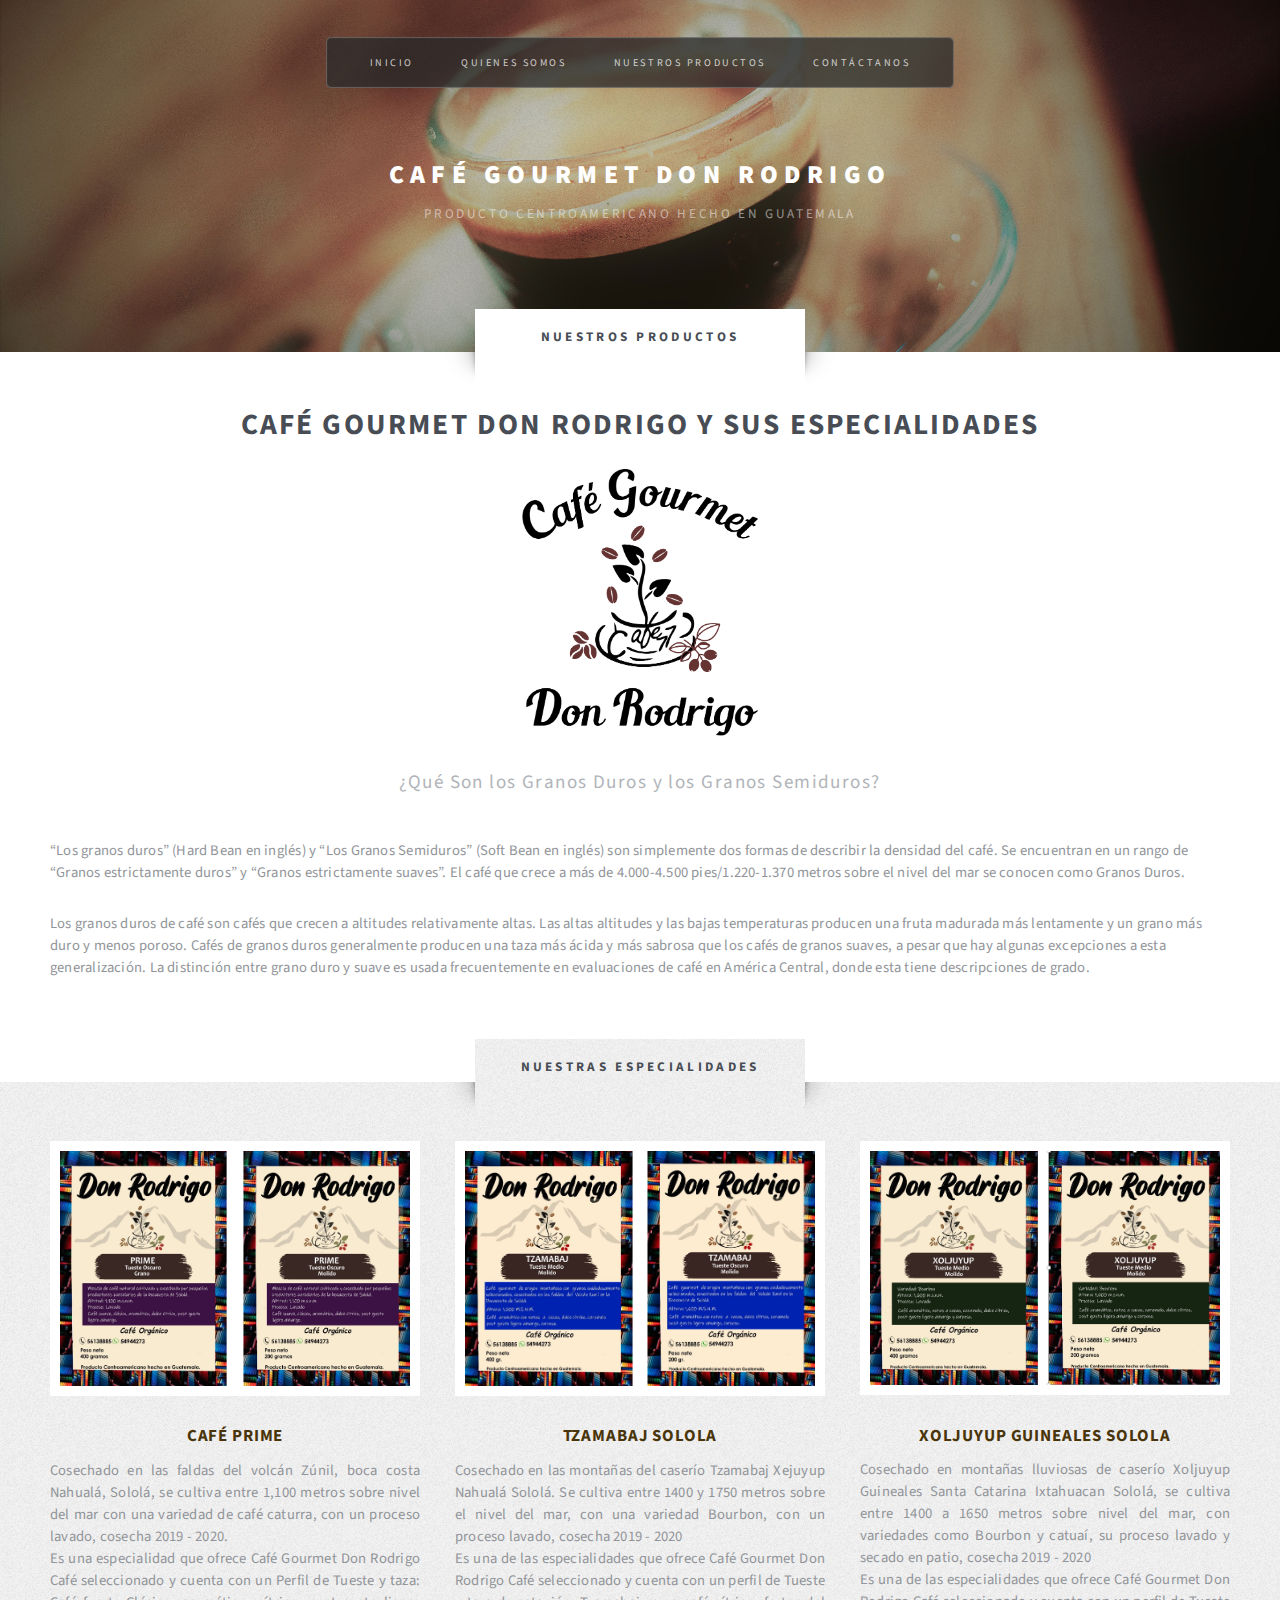
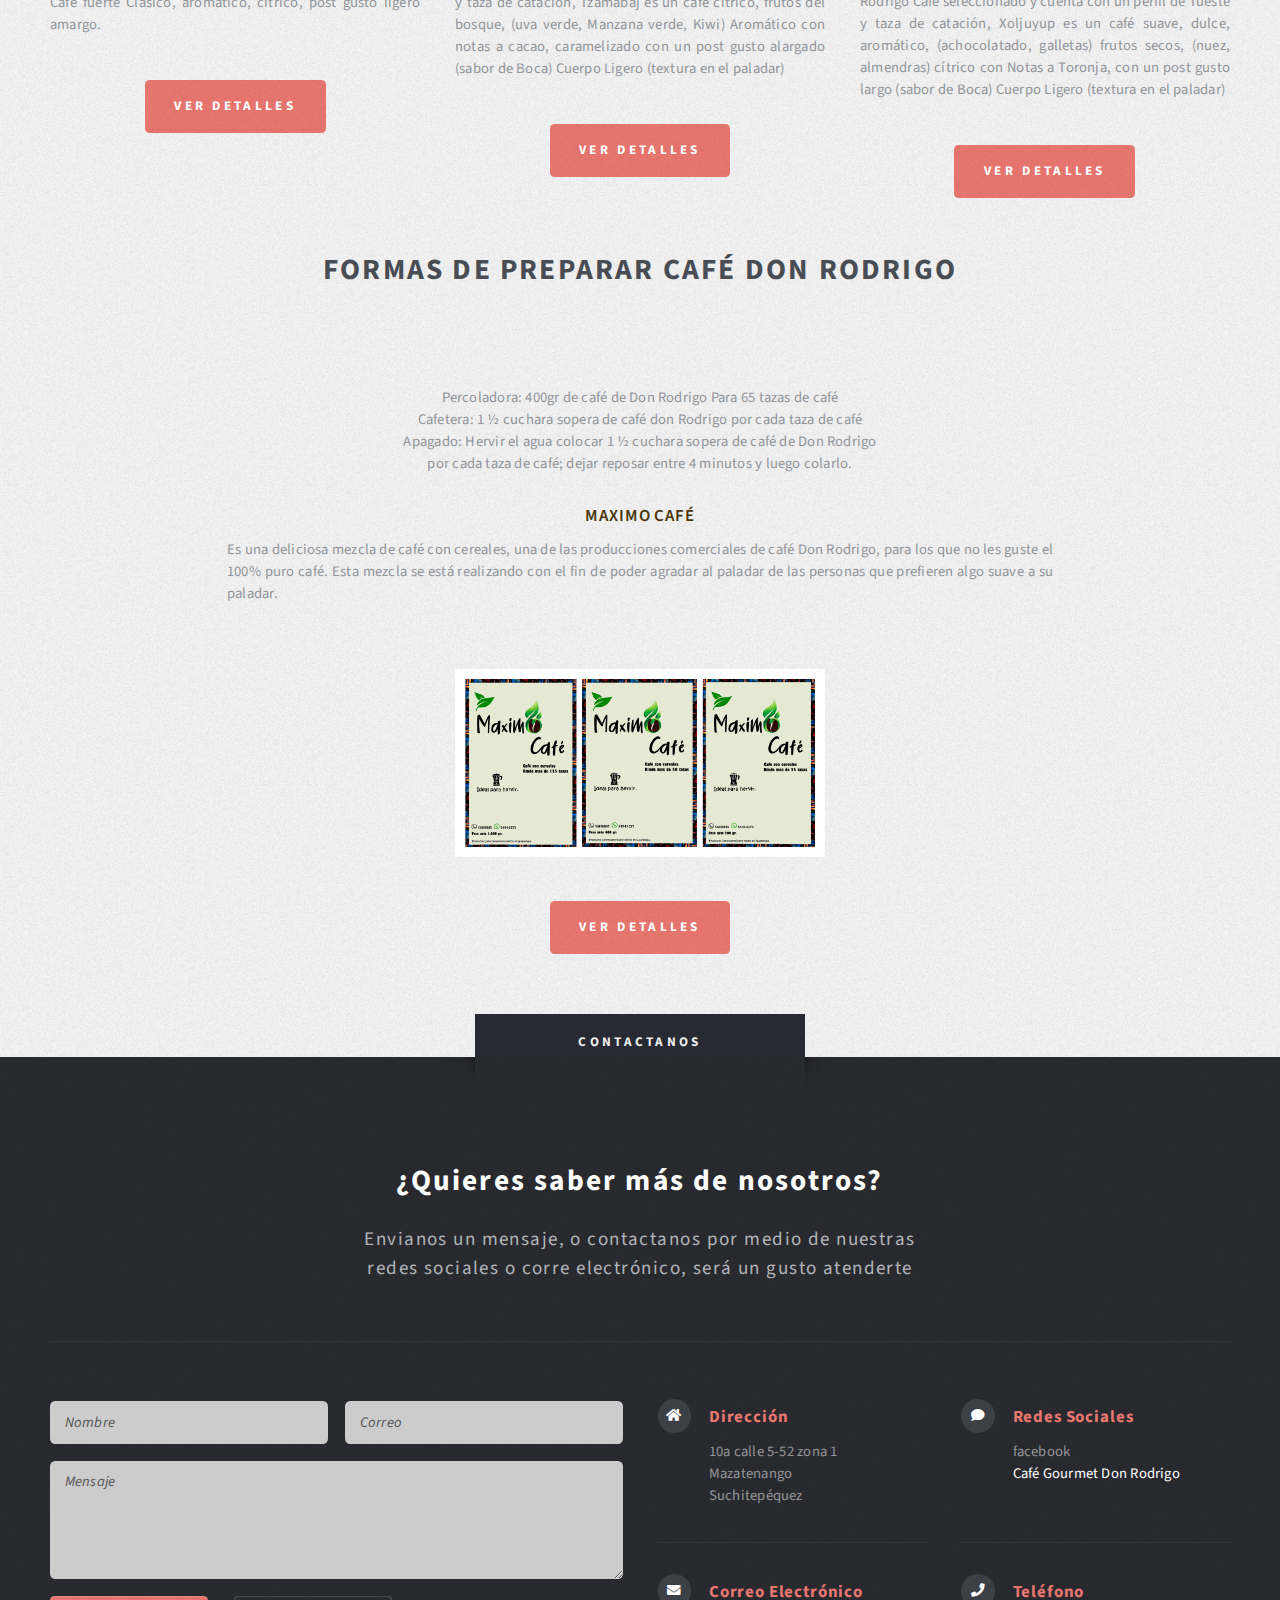
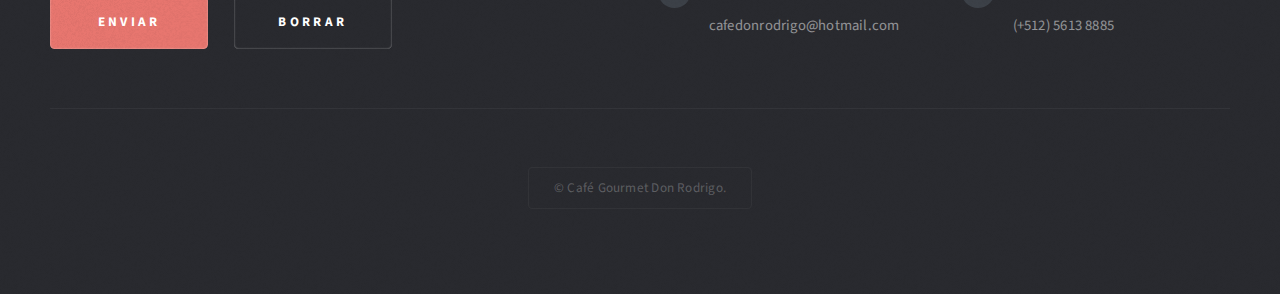
==== productos.html @ 6aa04de5 "v1.0" ====
<!DOCTYPE HTML>
<!--
	Escape Velocity by HTML5 UP
	html5up.net | @ajlkn
	Free for personal and commercial use under the CCA 3.0 license (html5up.net/license)
-->
<html>
	<head>
		<title>No Sidebar - Escape Velocity by HTML5 UP</title>
		<meta charset="utf-8" />
		<meta name="viewport" content="width=device-width, initial-scale=1, user-scalable=no" />
		<link rel="stylesheet" href="assets/css/main.css" />
	</head>
	<body class="no-sidebar is-preload">
		<div id="page-wrapper">

			<!-- Header -->
				<section id="header" class="wrapper">

					<!-- Logo -->
						<div id="logo">
							<h1><a href="index.html">Café Gourmet Don Rodrigo</a></h1>
							<p>Producto Centroamericano hecho en Guatemala</p>
						</div>

					<!-- Nav -->
					<nav id="nav">
						<ul>
							<li class="current"><a href="index.html">Inicio</a></li>
							<!-- <li>
								<a href="#">Quienes Somos</a>
								<ul>
									<li><a href="#">Nuestros Productos</a></li>
									<li><a href="#">Contactanos</a></li>
									<li><a href="#">Etiam nisl</a></li>
									<li>
										<a href="#">Sed consequat</a>
										<ul>
											<li><a href="#">Lorem dolor</a></li>
											<li><a href="#">Amet consequat</a></li>
											<li><a href="#">Magna phasellus</a></li>
											<li><a href="#">Etiam nisl</a></li>
											<li><a href="#">Sed feugiat</a></li>
										</ul>
									</li>
									<li><a href="#">Nisl tempus</a></li>
								</ul>
							</li> -->
<!-- 								<li><a href="left-sidebar.html">Quienes Somos</a></li> -->
							<li><a href="index.html#intro">Quienes Somos</a></li>
							<li><a href="productos.html">Nuestros Productos</a></li>
							<!-- <li><a href="no-sidebar.html">Contactanos</a></li> -->
							<li><a href="index.html#footer">Contáctanos</a></li>
						</ul>
					</nav>

				</section>

			<!-- Main -->
				<div id="main" class="wrapper style2">
					<div class="title">Nuestros Productos</div>
					<div class="container">

						<!-- Content -->
							<div id="content">
								<article class="box post">
									<header class="style1">
										<h2>CAFÉ GOURMET DON RODRIGO Y SUS ESPECIALIDADES </h2>
										<center><a href="#" class="image featured icono">
											<img src="images/logo2.png" alt="" />
										</a></center>
										<p>¿Qué Son los Granos Duros y los Granos Semiduros?</p>
									</header>
									
									<p>
										“Los granos duros” (Hard Bean en inglés) y “Los Granos Semiduros” (Soft Bean en inglés) 
										son simplemente dos formas de describir la densidad del café. Se encuentran en un rango 
										de “Granos estrictamente duros” y “Granos estrictamente suaves”. 
										El café que crece a más de 4.000-4.500 pies/1.220-1.370 metros sobre el nivel del 
										mar se conocen como Granos Duros.
									</p>
									<p>
										Los granos duros de café son cafés que crecen a altitudes relativamente altas. 
										Las altas altitudes y las bajas temperaturas producen una fruta madurada más 
										lentamente y un grano más duro y menos poroso. Cafés de granos duros generalmente 
										producen una taza más ácida y más sabrosa que los cafés de granos suaves, a pesar 
										que hay algunas excepciones a esta generalización. La distinción entre grano duro y 
										suave es usada frecuentemente en evaluaciones de café en América Central, donde esta 
										tiene descripciones de grado.
									</p>
								</article>
							</div>

					</div>
				</div>

			<!-- Highlights -->
				<section id="highlights" class="wrapper style3">
					<div class="title">Nuestras Especialidades</div>
					<div class="container">
						<div class="row aln-center">
							<div class="col-4 col-12-medium">
								<section class="highlight">
									<a target="_blank" href="images/espe/prime.PNG" class="image featured"><img src="images/espe/prime.PNG" alt="" /></a>
									<h3><a target="_blank" href="images/espe/prime.PNG">CAFÉ PRIME</a></h3>
									<p style="text-align: justify;">
										Cosechado en las faldas del volcán Zúnil, boca costa Nahualá, Sololá, se cultiva 
										entre 1,100 metros sobre nivel del mar con una variedad de café caturra, con un proceso lavado, 
										cosecha 2019 - 2020. <br>
										Es una especialidad que ofrece Café Gourmet Don Rodrigo Café seleccionado y cuenta con 
										un Perfil de Tueste y taza: Café fuerte Clásico, aromático, cítrico, post gusto ligero amargo.
									</p>
									<ul class="actions">
										<li><a target="_blank" href="images/espe/prime.PNG" class="button style1">Ver Detalles</a></li>
									</ul>
								</section>
							</div>
							<div class="col-4 col-12-medium">
								<section class="highlight">
									<a target="_blank" href="images/espe/tzamabajsolola.PNG" class="image featured"><img src="images/espe/tzamabajsolola.PNG" alt="" /></a>
									<h3><a target="_blank" href="images/espe/tzamabajsolola.PNG">TZAMABAJ SOLOLA</a></h3>
									<p style="text-align: justify;">
										Cosechado en las montañas del caserío Tzamabaj Xejuyup Nahualá Sololá. Se cultiva 
										entre 1400 y 1750 metros sobre el nivel del mar, con una variedad Bourbon, con un 
										proceso lavado, cosecha 2019 - 2020 <br>
										Es una de las especialidades que ofrece Café Gourmet Don Rodrigo Café seleccionado y 
										cuenta con un perfil de Tueste y taza de catación, Tzamabaj es un café cítrico, frutos 
										del bosque, (uva verde, Manzana verde, Kiwi) Aromático con notas a cacao, caramelizado 
										con un post gusto alargado (sabor de Boca) Cuerpo Ligero (textura en el paladar)
									</p>
									<ul class="actions">
										<li><a target="_blank" href="images/espe/tzamabajsolola.PNG" class="button style1">Ver Detalles</a></li>
									</ul>
								</section>
							</div>
							<div class="col-4 col-12-medium">
								<section class="highlight">
									<a target="_blank" href="images/espe/xoljuyupguinealessolola.PNG" class="image featured"><img src="images/espe/xoljuyupguinealessolola.PNG" alt="" /></a>
									<h3><a target="_blank" href="images/espe/xoljuyupguinealessolola.PNG">XOLJUYUP GUINEALES SOLOLA</a></h3>
									<p style="text-align: justify;">
										Cosechado en montañas lluviosas de caserío Xoljuyup Guineales Santa Catarina Ixtahuacan Sololá, 
										se cultiva entre 1400 a 1650 metros sobre nivel del mar, con variedades como Bourbon y catuaí, 
										su proceso lavado y secado en patio, cosecha 2019 - 2020  <br>
										Es una de las especialidades que ofrece Café Gourmet Don Rodrigo Café seleccionado y cuenta con 
										un perfil de Tueste y taza de catación, Xoljuyup es un café suave, dulce, aromático, 
										(achocolatado, galletas) frutos secos, (nuez, almendras) cítrico con Notas a Toronja, 
										con un post gusto largo (sabor de Boca) Cuerpo Ligero (textura en el paladar)
									</p>
									<ul class="actions">
										<li><a target="_blank" href="images/espe/xoljuyupguinealessolola.PNG" class="button style1">Ver Detalles</a></li>
									</ul>
								</section>
							</div>
							
							<div id="content">
								<article class="box post"> <br>
									<header class="style1">
										<h2>FORMAS DE PREPARAR CAFÉ DON RODRIGO</h2>
									</header>

									<div class="col-4 col-12-medium">
										<section class="highlight">
											<p style="text-align: justify; width: 100%;"></p>
												Percoladora: 400gr de café de Don Rodrigo Para 65 tazas de café <br>
												Cafetera: 1 ½ cuchara sopera de café don Rodrigo por cada taza de café <br> 
												Apagado: Hervir el agua colocar 1 ½ cuchara sopera de café de Don Rodrigo <br> 
												por cada taza de café; dejar reposar entre 4 minutos y luego colarlo. 
		
											</p>
											<h3><a target="_blank" href="images/espe/xoljuyupguinealessolola.PNG">MAXIMO CAFÉ</a></h3>
											<center><p style="text-align: justify; width: 70%;">
												Es una deliciosa mezcla de café con cereales, una de las producciones comerciales de café Don Rodrigo, para los que no les 
												guste el 100% puro café.  Esta mezcla se está realizando con el fin de poder agradar al paladar de las personas que prefieren 
												algo suave a su paladar.
											</p></center>
											
										</section>
									</div>
								
								</article>
							</div>

							<div class="col-4 col-12-medium">
								<section class="highlight">
									<a target="_blank" href="images/espe/maximo.PNG" class="image featured"><img src="images/espe/maximo.PNG" alt="" /></a>
									<ul class="actions">
										<li><a target="_blank" href="images/espe/xoljuyupguinealessolola.PNG" class="button style1">Ver Detalles</a></li>
									</ul>
								</section>
							</div>
						</div>
					</div>
				</section>

				<!-- Footer -->
				<section id="footer" class="wrapper">
					<div class="title">Contactanos</div>
					<div class="container">
						<header class="style1">
							<h2>¿Quieres saber más de nosotros?</h2>
							<p>
								Envianos un mensaje, o contactanos por medio de nuestras <br>	 
								redes sociales o 
								corre electrónico, será un gusto atenderte
							</p>
						</header>
						<div class="row">
							<div class="col-6 col-12-medium">

								<!-- Contact Form -->
									<section>
										<form method="post" action="#">
											<div class="row gtr-50">
												<div class="col-6 col-12-small">
													<input type="text" name="name" id="contact-name" placeholder="Nombre" />
												</div>
												<div class="col-6 col-12-small">
													<input type="text" name="email" id="contact-email" placeholder="Correo" />
												</div>
												<div class="col-12">
													<textarea name="message" id="contact-message" placeholder="Mensaje" rows="4"></textarea>
												</div>
												<div class="col-12">
													<ul class="actions">
														<li><input type="submit" class="style1" value="Enviar" /></li>
														<li><input type="reset" class="style2" value="Borrar" /></li>
													</ul>
												</div>
											</div>
										</form>
									</section>

							</div>
							<div class="col-6 col-12-medium">

								<!-- Contact -->
									<section class="feature-list small">
										<div class="row">
											<div class="col-6 col-12-small">
												<section>
													<h3 class="icon solid fa-home">Dirección</h3>
													<p>
														10a calle 5-52 zona 1<br />
														Mazatenango<br />
														Suchitepéquez
													</p>
												</section>
											</div>
											<div class="col-6 col-12-small">
												<section>
													<h3 class="icon solid fa-comment">Redes Sociales</h3>
													
														facebook <br>
														<a href="https://www.facebook.com/Caf%C3%A9-Gourmet-Don-Rodrigo-101964621362116/" style="text-decoration: none;">Café Gourmet Don Rodrigo</a><br />
														<!-- <a href="#">linkedin.com/untitled</a><br />
														<a href="#">facebook.com/untitled</a> -->
													
												</section>
											</div>
											<div class="col-6 col-12-small">
												<section>
													<h3 class="icon solid fa-envelope">Correo Electrónico</h3>
													<p>
													cafedonrodrigo@hotmail.com
													</p>
												</section>
											</div>
											<div class="col-6 col-12-small">
												<section>
													<h3 class="icon solid fa-phone">Teléfono</h3>
													<p>
													(+512) 5613 8885
													</p>
												</section>
											</div>
										</div>
									</section>

							</div>
						</div>
						<div id="copyright">
							<ul>
								<li>&copy; Café Gourmet Don Rodrigo.</li>
							</ul>
						</div>
					</div>
				</section>

		</div>

		<!-- Scripts -->
			<script src="assets/js/jquery.min.js"></script>
			<script src="assets/js/jquery.dropotron.min.js"></script>
			<script src="assets/js/browser.min.js"></script>
			<script src="assets/js/breakpoints.min.js"></script>
			<script src="assets/js/util.js"></script>
			<script src="assets/js/main.js"></script>

	</body>
</html>
---- assets/css/main.css ----
@import url("fontawesome-all.min.css");
@import url("https://fonts.googleapis.com/css?family=Source+Sans+Pro:400,400italic,700,900");

/*
	Escape Velocity by HTML5 UP
	html5up.net | @ajlkn
	Free for personal and commercial use under the CCA 3.0 license (html5up.net/license)
*/

html, body, div, span, applet, object,
iframe, h1, h2, h3, h4, h5, h6, p, blockquote,
pre, a, abbr, acronym, address, big, cite,
code, del, dfn, em, img, ins, kbd, q, s, samp,
small, strike, strong, sub, sup, tt, var, b,
u, i, center, dl, dt, dd, ol, ul, li, fieldset,
form, label, legend, table, caption, tbody,
tfoot, thead, tr, th, td, article, aside,
canvas, details, embed, figure, figcaption,
footer, header, hgroup, menu, nav, output, ruby,
section, summary, time, mark, audio, video {
	margin: 0;
	padding: 0;
	border: 0;
	font-size: 100%;
	font: inherit;
	vertical-align: baseline;}

article, aside, details, figcaption, figure,
footer, header, hgroup, menu, nav, section {
	display: block;}

body {
	line-height: 1;
}

ol, ul {
	list-style: none;
}

blockquote, q {
	quotes: none;
}

	blockquote:before, blockquote:after, q:before, q:after {
		content: '';
		content: none;
	}

table {
	border-collapse: collapse;
	border-spacing: 0;
}

body {
	-webkit-text-size-adjust: none;
}

mark {
	background-color: transparent;
	color: inherit;
}

input::-moz-focus-inner {
	border: 0;
	padding: 0;
}

input, select, textarea {
	-moz-appearance: none;
	-webkit-appearance: none;
	-ms-appearance: none;
	appearance: none;
}

/* Basic */

	@-ms-viewport {
		width: device-width;
	}

	html {
		box-sizing: border-box;
	}

	*, *:before, *:after {
		box-sizing: inherit;
	}

	body.is-preload *, body.is-preload *:before, body.is-preload *:after {
		-moz-animation: none !important;
		-webkit-animation: none !important;
		-ms-animation: none !important;
		animation: none !important;
		-moz-transition: none !important;
		-webkit-transition: none !important;
		-ms-transition: none !important;
		transition: none !important;
	}

	body, input, textarea, select {
		font-family: 'Source Sans Pro', sans-serif;
		font-weight: 400;
		color: #919499;
		font-size: 14pt;
		line-height: 1.75em;
		letter-spacing: 0.025em;
	}

	h1, h2, h3, h4, h5, h6 {
		font-weight: 700;
		color: #484d55;
	}

		h1 a, h2 a, h3 a, h4 a, h5 a, h6 a {
			color: inherit;
			text-decoration: none;
		}

	a {
		-moz-transition: color .25s ease-in-out;
		-webkit-transition: color .25s ease-in-out;
		-ms-transition: color .25s ease-in-out;
		transition: color .25s ease-in-out;
		text-decoration: underline;
		color: #717479;
	}

		a:hover {
			text-decoration: none;
		}

	strong, b {
		font-weight: 700;
		color: #484d55;
	}

	blockquote {
		border-left: solid 0.5em #ddd;
		padding: 1em 0 1em 2em;
		font-style: italic;
	}

	em, i {
		font-style: italic;
	}

	hr {
		border: 0;
		border-top: solid 1px #ddd;
		margin: 2em 0 2em 0;
	}

	sub {
		position: relative;
		top: 0.5em;
		font-size: 0.8em;
	}

	sup {
		position: relative;
		top: -0.5em;
		font-size: 0.8em;
	}

	.nobr {
		white-space: nowrap;
	}

	br.clear {
		clear: both;
	}

	p, ul, ol, dl, table, blockquote, form {
		margin-bottom: 2em;
	}

/* Container */

	.container {
		margin: 0 auto;
		max-width: 100%;
		width: 68em;
	}

		@media screen and (max-width: 1680px) {

			.container {
				width: 70em;
			}

		}

		@media screen and (max-width: 1280px) {

			.container {
				width: calc(100% - 100px);
			}

		}

		@media screen and (max-width: 980px) {

			.container {
				width: calc(100% - 100px);
			}

		}

		@media screen and (max-width: 736px) {

			.container {
				width: calc(100% - 40px);
			}

		}

/* Row */

	.row {
		display: flex;
		flex-wrap: wrap;
		box-sizing: border-box;
		align-items: stretch;
	}

		.row > * {
			box-sizing: border-box;
		}

		.row.gtr-uniform > * > :last-child {
			margin-bottom: 0;
		}

		.row.aln-left {
			justify-content: flex-start;
		}

		.row.aln-center {
			justify-content: center;
		}

		.row.aln-right {
			justify-content: flex-end;
		}

		.row.aln-top {
			align-items: flex-start;
		}

		.row.aln-middle {
			align-items: center;
		}

		.row.aln-bottom {
			align-items: flex-end;
		}

		.row > .imp {
			order: -1;
		}

		.row > .col-1 {
			width: 8.33333%;
		}

		.row > .off-1 {
			margin-left: 8.33333%;
		}

		.row > .col-2 {
			width: 16.66667%;
		}

		.row > .off-2 {
			margin-left: 16.66667%;
		}

		.row > .col-3 {
			width: 25%;
		}

		.row > .off-3 {
			margin-left: 25%;
		}

		.row > .col-4 {
			width: 33.33333%;
		}

		.row > .off-4 {
			margin-left: 33.33333%;
		}

		.row > .col-5 {
			width: 41.66667%;
		}

		.row > .off-5 {
			margin-left: 41.66667%;
		}

		.row > .col-6 {
			width: 50%;
		}

		.row > .off-6 {
			margin-left: 50%;
		}

		.row > .col-7 {
			width: 58.33333%;
		}

		.row > .off-7 {
			margin-left: 58.33333%;
		}

		.row > .col-8 {
			width: 66.66667%;
		}

		.row > .off-8 {
			margin-left: 66.66667%;
		}

		.row > .col-9 {
			width: 75%;
		}

		.row > .off-9 {
			margin-left: 75%;
		}

		.row > .col-10 {
			width: 83.33333%;
		}

		.row > .off-10 {
			margin-left: 83.33333%;
		}

		.row > .col-11 {
			width: 91.66667%;
		}

		.row > .off-11 {
			margin-left: 91.66667%;
		}

		.row > .col-12 {
			width: 100%;
		}

		.row > .off-12 {
			margin-left: 100%;
		}

		.row.gtr-0 {
			margin-top: 0px;
			margin-left: 0px;
		}

			.row.gtr-0 > * {
				padding: 0px 0 0 0px;
			}

			.row.gtr-0.gtr-uniform {
				margin-top: 0px;
			}

				.row.gtr-0.gtr-uniform > * {
					padding-top: 0px;
				}

		.row.gtr-25 {
			margin-top: -12.5px;
			margin-left: -12.5px;
		}

			.row.gtr-25 > * {
				padding: 12.5px 0 0 12.5px;
			}

			.row.gtr-25.gtr-uniform {
				margin-top: -12.5px;
			}

				.row.gtr-25.gtr-uniform > * {
					padding-top: 12.5px;
				}

		.row.gtr-50 {
			margin-top: -25px;
			margin-left: -25px;
		}

			.row.gtr-50 > * {
				padding: 25px 0 0 25px;
			}

			.row.gtr-50.gtr-uniform {
				margin-top: -25px;
			}

				.row.gtr-50.gtr-uniform > * {
					padding-top: 25px;
				}

		.row {
			margin-top: -50px;
			margin-left: -50px;
		}

			.row > * {
				padding: 50px 0 0 50px;
			}

			.row.gtr-uniform {
				margin-top: -50px;
			}

				.row.gtr-uniform > * {
					padding-top: 50px;
				}

		.row.gtr-150 {
			margin-top: -75px;
			margin-left: -75px;
		}

			.row.gtr-150 > * {
				padding: 75px 0 0 75px;
			}

			.row.gtr-150.gtr-uniform {
				margin-top: -75px;
			}

				.row.gtr-150.gtr-uniform > * {
					padding-top: 75px;
				}

		.row.gtr-200 {
			margin-top: -100px;
			margin-left: -100px;
		}

			.row.gtr-200 > * {
				padding: 100px 0 0 100px;
			}

			.row.gtr-200.gtr-uniform {
				margin-top: -100px;
			}

				.row.gtr-200.gtr-uniform > * {
					padding-top: 100px;
				}

		@media screen and (max-width: 1680px) {

			.row {
				display: flex;
				flex-wrap: wrap;
				box-sizing: border-box;
				align-items: stretch;
			}

				.row > * {
					box-sizing: border-box;
				}

				.row.gtr-uniform > * > :last-child {
					margin-bottom: 0;
				}

				.row.aln-left {
					justify-content: flex-start;
				}

				.row.aln-center {
					justify-content: center;
				}

				.row.aln-right {
					justify-content: flex-end;
				}

				.row.aln-top {
					align-items: flex-start;
				}

				.row.aln-middle {
					align-items: center;
				}

				.row.aln-bottom {
					align-items: flex-end;
				}

				.row > .imp-xlarge {
					order: -1;
				}

				.row > .col-1-xlarge {
					width: 8.33333%;
				}

				.row > .off-1-xlarge {
					margin-left: 8.33333%;
				}

				.row > .col-2-xlarge {
					width: 16.66667%;
				}

				.row > .off-2-xlarge {
					margin-left: 16.66667%;
				}

				.row > .col-3-xlarge {
					width: 25%;
				}

				.row > .off-3-xlarge {
					margin-left: 25%;
				}

				.row > .col-4-xlarge {
					width: 33.33333%;
				}

				.row > .off-4-xlarge {
					margin-left: 33.33333%;
				}

				.row > .col-5-xlarge {
					width: 41.66667%;
				}

				.row > .off-5-xlarge {
					margin-left: 41.66667%;
				}

				.row > .col-6-xlarge {
					width: 50%;
				}

				.row > .off-6-xlarge {
					margin-left: 50%;
				}

				.row > .col-7-xlarge {
					width: 58.33333%;
				}

				.row > .off-7-xlarge {
					margin-left: 58.33333%;
				}

				.row > .col-8-xlarge {
					width: 66.66667%;
				}

				.row > .off-8-xlarge {
					margin-left: 66.66667%;
				}

				.row > .col-9-xlarge {
					width: 75%;
				}

				.row > .off-9-xlarge {
					margin-left: 75%;
				}

				.row > .col-10-xlarge {
					width: 83.33333%;
				}

				.row > .off-10-xlarge {
					margin-left: 83.33333%;
				}

				.row > .col-11-xlarge {
					width: 91.66667%;
				}

				.row > .off-11-xlarge {
					margin-left: 91.66667%;
				}

				.row > .col-12-xlarge {
					width: 100%;
				}

				.row > .off-12-xlarge {
					margin-left: 100%;
				}

				.row.gtr-0 {
					margin-top: 0px;
					margin-left: 0px;
				}

					.row.gtr-0 > * {
						padding: 0px 0 0 0px;
					}

					.row.gtr-0.gtr-uniform {
						margin-top: 0px;
					}

						.row.gtr-0.gtr-uniform > * {
							padding-top: 0px;
						}

				.row.gtr-25 {
					margin-top: -12.5px;
					margin-left: -12.5px;
				}

					.row.gtr-25 > * {
						padding: 12.5px 0 0 12.5px;
					}

					.row.gtr-25.gtr-uniform {
						margin-top: -12.5px;
					}

						.row.gtr-25.gtr-uniform > * {
							padding-top: 12.5px;
						}

				.row.gtr-50 {
					margin-top: -25px;
					margin-left: -25px;
				}

					.row.gtr-50 > * {
						padding: 25px 0 0 25px;
					}

					.row.gtr-50.gtr-uniform {
						margin-top: -25px;
					}

						.row.gtr-50.gtr-uniform > * {
							padding-top: 25px;
						}

				.row {
					margin-top: -50px;
					margin-left: -50px;
				}

					.row > * {
						padding: 50px 0 0 50px;
					}

					.row.gtr-uniform {
						margin-top: -50px;
					}

						.row.gtr-uniform > * {
							padding-top: 50px;
						}

				.row.gtr-150 {
					margin-top: -75px;
					margin-left: -75px;
				}

					.row.gtr-150 > * {
						padding: 75px 0 0 75px;
					}

					.row.gtr-150.gtr-uniform {
						margin-top: -75px;
					}

						.row.gtr-150.gtr-uniform > * {
							padding-top: 75px;
						}

				.row.gtr-200 {
					margin-top: -100px;
					margin-left: -100px;
				}

					.row.gtr-200 > * {
						padding: 100px 0 0 100px;
					}

					.row.gtr-200.gtr-uniform {
						margin-top: -100px;
					}

						.row.gtr-200.gtr-uniform > * {
							padding-top: 100px;
						}

		}

		@media screen and (max-width: 1280px) {

			.row {
				display: flex;
				flex-wrap: wrap;
				box-sizing: border-box;
				align-items: stretch;
			}

				.row > * {
					box-sizing: border-box;
				}

				.row.gtr-uniform > * > :last-child {
					margin-bottom: 0;
				}

				.row.aln-left {
					justify-content: flex-start;
				}

				.row.aln-center {
					justify-content: center;
				}

				.row.aln-right {
					justify-content: flex-end;
				}

				.row.aln-top {
					align-items: flex-start;
				}

				.row.aln-middle {
					align-items: center;
				}

				.row.aln-bottom {
					align-items: flex-end;
				}

				.row > .imp-large {
					order: -1;
				}

				.row > .col-1-large {
					width: 8.33333%;
				}

				.row > .off-1-large {
					margin-left: 8.33333%;
				}

				.row > .col-2-large {
					width: 16.66667%;
				}

				.row > .off-2-large {
					margin-left: 16.66667%;
				}

				.row > .col-3-large {
					width: 25%;
				}

				.row > .off-3-large {
					margin-left: 25%;
				}

				.row > .col-4-large {
					width: 33.33333%;
				}

				.row > .off-4-large {
					margin-left: 33.33333%;
				}

				.row > .col-5-large {
					width: 41.66667%;
				}

				.row > .off-5-large {
					margin-left: 41.66667%;
				}

				.row > .col-6-large {
					width: 50%;
				}

				.row > .off-6-large {
					margin-left: 50%;
				}

				.row > .col-7-large {
					width: 58.33333%;
				}

				.row > .off-7-large {
					margin-left: 58.33333%;
				}

				.row > .col-8-large {
					width: 66.66667%;
				}

				.row > .off-8-large {
					margin-left: 66.66667%;
				}

				.row > .col-9-large {
					width: 75%;
				}

				.row > .off-9-large {
					margin-left: 75%;
				}

				.row > .col-10-large {
					width: 83.33333%;
				}

				.row > .off-10-large {
					margin-left: 83.33333%;
				}

				.row > .col-11-large {
					width: 91.66667%;
				}

				.row > .off-11-large {
					margin-left: 91.66667%;
				}

				.row > .col-12-large {
					width: 100%;
				}

				.row > .off-12-large {
					margin-left: 100%;
				}

				.row.gtr-0 {
					margin-top: 0px;
					margin-left: 0px;
				}

					.row.gtr-0 > * {
						padding: 0px 0 0 0px;
					}

					.row.gtr-0.gtr-uniform {
						margin-top: 0px;
					}

						.row.gtr-0.gtr-uniform > * {
							padding-top: 0px;
						}

				.row.gtr-25 {
					margin-top: -8.75px;
					margin-left: -8.75px;
				}

					.row.gtr-25 > * {
						padding: 8.75px 0 0 8.75px;
					}

					.row.gtr-25.gtr-uniform {
						margin-top: -8.75px;
					}

						.row.gtr-25.gtr-uniform > * {
							padding-top: 8.75px;
						}

				.row.gtr-50 {
					margin-top: -17.5px;
					margin-left: -17.5px;
				}

					.row.gtr-50 > * {
						padding: 17.5px 0 0 17.5px;
					}

					.row.gtr-50.gtr-uniform {
						margin-top: -17.5px;
					}

						.row.gtr-50.gtr-uniform > * {
							padding-top: 17.5px;
						}

				.row {
					margin-top: -35px;
					margin-left: -35px;
				}

					.row > * {
						padding: 35px 0 0 35px;
					}

					.row.gtr-uniform {
						margin-top: -35px;
					}

						.row.gtr-uniform > * {
							padding-top: 35px;
						}

				.row.gtr-150 {
					margin-top: -52.5px;
					margin-left: -52.5px;
				}

					.row.gtr-150 > * {
						padding: 52.5px 0 0 52.5px;
					}

					.row.gtr-150.gtr-uniform {
						margin-top: -52.5px;
					}

						.row.gtr-150.gtr-uniform > * {
							padding-top: 52.5px;
						}

				.row.gtr-200 {
					margin-top: -70px;
					margin-left: -70px;
				}

					.row.gtr-200 > * {
						padding: 70px 0 0 70px;
					}

					.row.gtr-200.gtr-uniform {
						margin-top: -70px;
					}

						.row.gtr-200.gtr-uniform > * {
							padding-top: 70px;
						}

		}

		@media screen and (max-width: 980px) {

			.row {
				display: flex;
				flex-wrap: wrap;
				box-sizing: border-box;
				align-items: stretch;
			}

				.row > * {
					box-sizing: border-box;
				}

				.row.gtr-uniform > * > :last-child {
					margin-bottom: 0;
				}

				.row.aln-left {
					justify-content: flex-start;
				}

				.row.aln-center {
					justify-content: center;
				}

				.row.aln-right {
					justify-content: flex-end;
				}

				.row.aln-top {
					align-items: flex-start;
				}

				.row.aln-middle {
					align-items: center;
				}

				.row.aln-bottom {
					align-items: flex-end;
				}

				.row > .imp-medium {
					order: -1;
				}

				.row > .col-1-medium {
					width: 8.33333%;
				}

				.row > .off-1-medium {
					margin-left: 8.33333%;
				}

				.row > .col-2-medium {
					width: 16.66667%;
				}

				.row > .off-2-medium {
					margin-left: 16.66667%;
				}

				.row > .col-3-medium {
					width: 25%;
				}

				.row > .off-3-medium {
					margin-left: 25%;
				}

				.row > .col-4-medium {
					width: 33.33333%;
				}

				.row > .off-4-medium {
					margin-left: 33.33333%;
				}

				.row > .col-5-medium {
					width: 41.66667%;
				}

				.row > .off-5-medium {
					margin-left: 41.66667%;
				}

				.row > .col-6-medium {
					width: 50%;
				}

				.row > .off-6-medium {
					margin-left: 50%;
				}

				.row > .col-7-medium {
					width: 58.33333%;
				}

				.row > .off-7-medium {
					margin-left: 58.33333%;
				}

				.row > .col-8-medium {
					width: 66.66667%;
				}

				.row > .off-8-medium {
					margin-left: 66.66667%;
				}

				.row > .col-9-medium {
					width: 75%;
				}

				.row > .off-9-medium {
					margin-left: 75%;
				}

				.row > .col-10-medium {
					width: 83.33333%;
				}

				.row > .off-10-medium {
					margin-left: 83.33333%;
				}

				.row > .col-11-medium {
					width: 91.66667%;
				}

				.row > .off-11-medium {
					margin-left: 91.66667%;
				}

				.row > .col-12-medium {
					width: 100%;
				}

				.row > .off-12-medium {
					margin-left: 100%;
				}

				.row.gtr-0 {
					margin-top: 0px;
					margin-left: 0px;
				}

					.row.gtr-0 > * {
						padding: 0px 0 0 0px;
					}

					.row.gtr-0.gtr-uniform {
						margin-top: 0px;
					}

						.row.gtr-0.gtr-uniform > * {
							padding-top: 0px;
						}

				.row.gtr-25 {
					margin-top: -12.5px;
					margin-left: -12.5px;
				}

					.row.gtr-25 > * {
						padding: 12.5px 0 0 12.5px;
					}

					.row.gtr-25.gtr-uniform {
						margin-top: -12.5px;
					}

						.row.gtr-25.gtr-uniform > * {
							padding-top: 12.5px;
						}

				.row.gtr-50 {
					margin-top: -25px;
					margin-left: -25px;
				}

					.row.gtr-50 > * {
						padding: 25px 0 0 25px;
					}

					.row.gtr-50.gtr-uniform {
						margin-top: -25px;
					}

						.row.gtr-50.gtr-uniform > * {
							padding-top: 25px;
						}

				.row {
					margin-top: -50px;
					margin-left: -50px;
				}

					.row > * {
						padding: 50px 0 0 50px;
					}

					.row.gtr-uniform {
						margin-top: -50px;
					}

						.row.gtr-uniform > * {
							padding-top: 50px;
						}

				.row.gtr-150 {
					margin-top: -75px;
					margin-left: -75px;
				}

					.row.gtr-150 > * {
						padding: 75px 0 0 75px;
					}

					.row.gtr-150.gtr-uniform {
						margin-top: -75px;
					}

						.row.gtr-150.gtr-uniform > * {
							padding-top: 75px;
						}

				.row.gtr-200 {
					margin-top: -100px;
					margin-left: -100px;
				}

					.row.gtr-200 > * {
						padding: 100px 0 0 100px;
					}

					.row.gtr-200.gtr-uniform {
						margin-top: -100px;
					}

						.row.gtr-200.gtr-uniform > * {
							padding-top: 100px;
						}

		}

		@media screen and (max-width: 736px) {

			.row {
				display: flex;
				flex-wrap: wrap;
				box-sizing: border-box;
				align-items: stretch;
			}

				.row > * {
					box-sizing: border-box;
				}

				.row.gtr-uniform > * > :last-child {
					margin-bottom: 0;
				}

				.row.aln-left {
					justify-content: flex-start;
				}

				.row.aln-center {
					justify-content: center;
				}

				.row.aln-right {
					justify-content: flex-end;
				}

				.row.aln-top {
					align-items: flex-start;
				}

				.row.aln-middle {
					align-items: center;
				}

				.row.aln-bottom {
					align-items: flex-end;
				}

				.row > .imp-small {
					order: -1;
				}

				.row > .col-1-small {
					width: 8.33333%;
				}

				.row > .off-1-small {
					margin-left: 8.33333%;
				}

				.row > .col-2-small {
					width: 16.66667%;
				}

				.row > .off-2-small {
					margin-left: 16.66667%;
				}

				.row > .col-3-small {
					width: 25%;
				}

				.row > .off-3-small {
					margin-left: 25%;
				}

				.row > .col-4-small {
					width: 33.33333%;
				}

				.row > .off-4-small {
					margin-left: 33.33333%;
				}

				.row > .col-5-small {
					width: 41.66667%;
				}

				.row > .off-5-small {
					margin-left: 41.66667%;
				}

				.row > .col-6-small {
					width: 50%;
				}

				.row > .off-6-small {
					margin-left: 50%;
				}

				.row > .col-7-small {
					width: 58.33333%;
				}

				.row > .off-7-small {
					margin-left: 58.33333%;
				}

				.row > .col-8-small {
					width: 66.66667%;
				}

				.row > .off-8-small {
					margin-left: 66.66667%;
				}

				.row > .col-9-small {
					width: 75%;
				}

				.row > .off-9-small {
					margin-left: 75%;
				}

				.row > .col-10-small {
					width: 83.33333%;
				}

				.row > .off-10-small {
					margin-left: 83.33333%;
				}

				.row > .col-11-small {
					width: 91.66667%;
				}

				.row > .off-11-small {
					margin-left: 91.66667%;
				}

				.row > .col-12-small {
					width: 100%;
				}

				.row > .off-12-small {
					margin-left: 100%;
				}

				.row.gtr-0 {
					margin-top: 0px;
					margin-left: 0px;
				}

					.row.gtr-0 > * {
						padding: 0px 0 0 0px;
					}

					.row.gtr-0.gtr-uniform {
						margin-top: 0px;
					}

						.row.gtr-0.gtr-uniform > * {
							padding-top: 0px;
						}

				.row.gtr-25 {
					margin-top: -7.5px;
					margin-left: -7.5px;
				}

					.row.gtr-25 > * {
						padding: 7.5px 0 0 7.5px;
					}

					.row.gtr-25.gtr-uniform {
						margin-top: -7.5px;
					}

						.row.gtr-25.gtr-uniform > * {
							padding-top: 7.5px;
						}

				.row.gtr-50 {
					margin-top: -15px;
					margin-left: -15px;
				}

					.row.gtr-50 > * {
						padding: 15px 0 0 15px;
					}

					.row.gtr-50.gtr-uniform {
						margin-top: -15px;
					}

						.row.gtr-50.gtr-uniform > * {
							padding-top: 15px;
						}

				.row {
					margin-top: -30px;
					margin-left: -30px;
				}

					.row > * {
						padding: 30px 0 0 30px;
					}

					.row.gtr-uniform {
						margin-top: -30px;
					}

						.row.gtr-uniform > * {
							padding-top: 30px;
						}

				.row.gtr-150 {
					margin-top: -45px;
					margin-left: -45px;
				}

					.row.gtr-150 > * {
						padding: 45px 0 0 45px;
					}

					.row.gtr-150.gtr-uniform {
						margin-top: -45px;
					}

						.row.gtr-150.gtr-uniform > * {
							padding-top: 45px;
						}

				.row.gtr-200 {
					margin-top: -60px;
					margin-left: -60px;
				}

					.row.gtr-200 > * {
						padding: 60px 0 0 60px;
					}

					.row.gtr-200.gtr-uniform {
						margin-top: -60px;
					}

						.row.gtr-200.gtr-uniform > * {
							padding-top: 60px;
						}

		}

/* Section/Article */

	section,
	article {
		margin: 0 0 4em 0;
	}

	section > :last-child,
	article > :last-child,
	section:last-child,
	article:last-child {
		margin-bottom: 0;
	}

	header.style1 {
		text-align: center;
		padding: 3em 0 3em 0;
	}

		header.style1 h2 {
			font-weight: 700;
			font-size: 2em;
			letter-spacing: 0.075em;
			line-height: 1.5em;
		}

		header.style1 p {
			color: #b1b4b9;
			display: block;
			margin: 1.15em 0 0 0;
			font-size: 1.3em;
			letter-spacing: 0.075em;
			line-height: 1.5em;
		}

/* Table */

	table {
		width: 100%;
	}

		table.default {
			width: 100%;
		}

			table.default tbody tr:nth-child(2n+2) {
				background: #f4f4f4;
			}

			table.default td {
				padding: 0.5em 1em 0.5em 1em;
			}

			table.default th {
				text-align: left;
				font-weight: 400;
				padding: 0.5em 1em 0.5em 1em;
			}

			table.default thead {
				background: #484d55;
				color: #fff;
			}

			table.default tfoot {
				background: #eee;
			}

/* Form */

	form label {
		display: block;
		font-weight: 700;
		color: #484d55;
		margin: 0.25em 0 0.5em 0;
	}

	form input[type="text"],
	form input[type="email"],
	form input[type="password"],
	form select,
	form textarea {
		-moz-transition: all .25s ease-in-out;
		-webkit-transition: all .25s ease-in-out;
		-ms-transition: all .25s ease-in-out;
		transition: all .25s ease-in-out;
		-webkit-appearance: none;
		display: block;
		border: 0;
		background: #eee;
		box-shadow: inset 0px 0px 1px 0px #a0a1a7;
		border-radius: 0.35em;
		width: 100%;
		padding: 0.75em 1em 0.75em 1em;
	}

		form input[type="text"]:focus,
		form input[type="email"]:focus,
		form input[type="password"]:focus,
		form select:focus,
		form textarea:focus {
			background: #f8f8f8;
		}

	form input[type="text"],
	form input[type="email"]
	input[type="password"] {
		line-height: 1em;
	}

	form select {
		line-height: 1em;
	}

	form textarea {
		min-height: 8em;
	}

	form ul.actions {
		margin-top: 0;
	}

	form ::-webkit-input-placeholder {
		color: #555 !important;
		font-style: italic;
		line-height: 1.35em;
	}

	form :-moz-placeholder {
		color: #555 !important;
		font-style: italic;
	}

	form ::-moz-placeholder {
		color: #555 !important;
		font-style: italic;
	}

	form :-ms-input-placeholder {
		color: #555 !important;
		font-style: italic;
	}

	form ::-moz-focus-inner {
		border: 0;
	}

/* Image */

	.image {
		display: inline-block;
	}

		.image img {
			display: block;
			width: 100%;
		}

		.image.fit {
			display: block;
			width: 100%;
		}

		.image.left {
			float: left;
			margin: 0 2em 2em 0;
		}

		.image.centered {
			display: block;
			margin: 0 0 2em 0;
		}

			.image.centered img {
				margin: 0 auto;
				width: auto;
			}

		.image.featured {
			display: block;
			width: 100%;
			margin: 0 0 2em 0;
		}

		.image.featured.icono {
			width: 20%;
		}
	

/* Button */

	input[type="button"],
	input[type="submit"],
	input[type="reset"],
	button,
	.button {
		-moz-transition: all .25s ease-in-out;
		-webkit-transition: all .25s ease-in-out;
		-ms-transition: all .25s ease-in-out;
		transition: all .25s ease-in-out;
		display: inline-block;
		background: #444;
		text-align: center;
		text-transform: uppercase;
		font-weight: 700;
		letter-spacing: 0.25em;
		text-decoration: none;
		border-radius: 0.35em;
		border: 0;
		outline: 0;
		cursor: pointer;
		padding: 0 2.25em 0 2.25em;
		font-size: 0.9em;
		min-width: 12em;
		height: 4em;
		line-height: 4em;
	}

		input[type="button"]:hover,
		input[type="submit"]:hover,
		input[type="reset"]:hover,
		button:hover,
		.button:hover {
			background-color: #f98780;
		}

		input[type="button"].large,
		input[type="submit"].large,
		input[type="reset"].large,
		button.large,
		.button.large {
			font-size: 1em;
			min-width: 14em;
		}

		input[type="button"].style1,
		input[type="submit"].style1,
		input[type="reset"].style1,
		button.style1,
		.button.style1 {
			background: #e97770 url("images/overlay.png");
			color: #fff;
		}

			input[type="button"].style1:hover,
			input[type="submit"].style1:hover,
			input[type="reset"].style1:hover,
			button.style1:hover,
			.button.style1:hover {
				background-color: #f98780;
			}

			input[type="button"].style1:active,
			input[type="submit"].style1:active,
			input[type="reset"].style1:active,
			button.style1:active,
			.button.style1:active {
				background-color: #d96760;
			}

		input[type="button"].style2,
		input[type="submit"].style2,
		input[type="reset"].style2,
		button.style2,
		.button.style2 {
			background: none;
			color: #606167;
			box-shadow: inset 0px 0px 2px 0px #a0a1a7;
		}

			input[type="button"].style2:hover,
			input[type="submit"].style2:hover,
			input[type="reset"].style2:hover,
			button.style2:hover,
			.button.style2:hover {
				box-shadow: inset 0px 0px 2px 0px #606167;
			}

			input[type="button"].style2:active,
			input[type="submit"].style2:active,
			input[type="reset"].style2:active,
			button.style2:active,
			.button.style2:active {
				box-shadow: inset 0px 0px 2px 0px #202127;
			}

		input[type="button"].style3,
		input[type="submit"].style3,
		input[type="reset"].style3,
		button.style3,
		.button.style3 {
			background: #2f333b url("images/overlay.png");
			color: #fff;
		}

			input[type="button"].style3:hover,
			input[type="submit"].style3:hover,
			input[type="reset"].style3:hover,
			button.style3:hover,
			.button.style3:hover {
				background-color: #3f434b;
			}

			input[type="button"].style3:active,
			input[type="submit"].style3:active,
			input[type="reset"].style3:active,
			button.style3:active,
			.button.style3:active {
				background-color: #1f232b;
			}

/* List */

	ul {
		list-style: disc;
		padding-left: 1em;
	}

		ul li {
			padding-left: 0.5em;
		}

		ul.style2 {
			list-style: none;
			padding-left: 0;
		}

			ul.style2 li {
				border-top: solid 1px #eee;
				padding: 1.5em 0 0 0;
				margin: 1.5em 0 0 0;
			}

				ul.style2 li:first-child {
					border-top: 0;
					padding-top: 0;
					margin-top: 0;
				}

		ul.style3 {
			list-style: none;
			padding-left: 0;
		}

			ul.style3 li {
				border-top: solid 1px #eee;
				padding: 0.5em 0 0 0;
				margin: 0.5em 0 0 0;
			}

				ul.style3 li:first-child {
					border-top: 0;
					padding-top: 0;
					margin-top: 0;
				}

	ol {
		list-style: decimal;
		padding-left: 1.25em;
	}

		ol li {
			padding-left: 0.25em;
		}

/* Actions */

	ul.actions {
		list-style: none;
		padding-left: 0;
		margin: 3em 0 0 0;
	}

		ul.actions li {
			display: inline-block;
			margin: 0 0.75em 0 0.75em;
			padding-left: 0;
		}

			ul.actions li:first-child {
				margin-left: 0;
			}

			ul.actions li:last-child {
				margin-right: 0;
			}

		ul.actions.special {
			text-align: center;
		}

/* Feature List */

	.feature-list {
		max-width: 58em;
		margin-left: auto;
		margin-right: auto;
		position: relative;
		top: 0.75em;
	}

		.feature-list section {
			border-top: solid 1px #eee;
			padding-top: 3em;
			padding-left: 5em;
			position: relative;
		}

		@media screen and (min-width: 981px) {

			.feature-list > .row > :nth-child(-n + 2) > section {
				border-top: 0;
				padding-top: 0;
			}

		}

		.feature-list h3 {
			color: #e97770 !important;
			margin: -0.35em 0 0.75em 0;
			font-size: 1.15em;
			letter-spacing: 0.05em;
		}

			.feature-list h3:before {
				display: block;
				color: #fff;
				background: #2f333b url("images/overlay.png");
				border-radius: 2.5em;
				text-align: center;
				width: 2.5em;
				height: 2.5em;
				line-height: 2.5em;
				margin-right: 0.75em;
				position: absolute;
				left: 0;
				margin-top: -0.5em;
			}

		.feature-list.small section {
			padding-left: 3.5em;
		}

		.feature-list.small h3:before {
			font-size: 0.8em;
		}

/* Icons */

	.icon {
		text-decoration: none;
		text-decoration: none;
	}

		.icon:before {
			-moz-osx-font-smoothing: grayscale;
			-webkit-font-smoothing: antialiased;
			display: inline-block;
			font-style: normal;
			font-variant: normal;
			text-rendering: auto;
			line-height: 1;
			text-transform: none !important;
			font-family: 'Font Awesome 5 Free';
			font-weight: 400;
		}

		.icon:before {
			line-height: inherit;
			font-size: 1.25em;
		}

		.icon > .label {
			display: none;
		}

		.icon.solid:before {
			font-weight: 900;
		}

		.icon.brands:before {
			font-family: 'Font Awesome 5 Brands';
		}

/* Box */

	.box header {
		margin: 0 0 1.5em 0;
	}

		.box header.style1 {
			position: relative;
			margin: -0.5em 0 0 0;
			padding-top: 0;
		}

	.box h2 {
		margin: 0 0 0.75em 0;
		font-size: 1.15em;
		letter-spacing: 0.05em;
	}

	.box h3 {
		margin: 0 0 0.5em 0;
		font-size: 1em;
		font-weight: 600;
		letter-spacing: 0.05em;
	}

	.box.post-excerpt .image.left {
		position: relative;
		top: 0.5em;
		width: 5em;
	}

	.box.post-excerpt h3, .box.post-excerpt p {
		margin-left: 7em;
	}

/* Wrapper */

	.wrapper {
		position: relative;
		padding: 6em 0 9em 0;
	}

		.wrapper .title {
			position: absolute;
			top: 0;
			left: 50%;
			text-align: center;
			text-transform: uppercase;
			display: block;
			font-weight: 700;
			letter-spacing: 0.25em;
			font-size: 0.9em;
			width: 25em;
			height: 3.25em;
			top: -3.25em;
			line-height: 3.25em;
			margin-bottom: -3.25em;
			margin-left: -12.5em;
			padding-top: 0.5em;
		}

			.wrapper .title:before {
				content: '';
				position: absolute;
				bottom: -38px;
				left: -35px;
				width: 35px;
				height: 38px;
				background: url("images/shadow.png");
			}

			.wrapper .title:after {
				-moz-transform: scaleX(-1);
				-webkit-transform: scaleX(-1);
				-ms-transform: scaleX(-1);
				transform: scaleX(-1);
				content: '';
				position: absolute;
				bottom: -38px;
				right: -35px;
				width: 35px;
				height: 38px;
				background: url("images/shadow.png");
			}

		.wrapper.style1 {
			background: #e97770 url("images/overlay.png");
			color: #eee;
			color: rgba(255, 255, 255, 0.75);
		}

			.wrapper.style1 .title {
				background: #e97770 url("images/overlay.png");
				color: #fff;
			}

			.wrapper.style1 h1, .wrapper.style1 h2, .wrapper.style1 h3, .wrapper.style1 h4, .wrapper.style1 h5, .wrapper.style1 h6, .wrapper.style1 strong, .wrapper.style1 b, .wrapper.style1 a {
				color: #fff;
			}

		.wrapper.style2 {
			background: #fff;
		}

			.wrapper.style2 .title {
				background: #fff;
				color: #484d55;
			}

		.wrapper.style3 {
			background: #f3f3f3 url("images/overlay.png");
		}

			.wrapper.style3 .title {
				background: #f3f3f3 url("images/overlay.png");
				color: #484d55;
			}

			.wrapper.style3 .image {
				border: solid 10px #fff;
			}

/* Page Wrapper */

	#page-wrapper > section {
		margin-bottom: 0;
	}

/* Header */

	#header {
		display: -moz-flex;
		display: -webkit-flex;
		display: -ms-flex;
		display: flex;
		-moz-align-items: center;
		-webkit-align-items: center;
		-ms-align-items: center;
		align-items: center;
		-moz-justify-content: center;
		-webkit-justify-content: center;
		-ms-justify-content: center;
		justify-content: center;
		position: relative;
		height: 24em;
		background: url("../../images/fondocafe.jpg") center center;
		background-size: cover;
		padding: 0;
	}

		#header:before {
			content: '';
			position: absolute;
			top: 0;
			left: 0;
			width: 100%;
			height: 100%;
			background: url("images/overlay.png");
		}

		.homepage #header {
			height: 35em;
		}

/* Logo */

	#logo {
		width: 100%;
		text-align: center;
		position: relative;
		top: 1.5em;
	}

		#logo h1 {
			font-weight: 900;
			text-transform: uppercase;
			color: #fff;
			font-size: 2em;
			letter-spacing: 0.25em;
		}

		#logo p {
			color: #eee;
			color: rgba(255, 255, 255, 0.5);
			text-transform: uppercase;
			margin: 1.25em 0 0 0;
			display: block;
			letter-spacing: 0.2em;
			font-size: 0.9em;
		}

		#logo img {
			width: 17%;
		}

/* Nav */

	#nav {
		position: absolute;
		display: block;
		top: 2.5em;
		left: 0;
		width: 100%;
		text-align: center;
	}

		#nav > ul {
			background-color: rgba(41, 41, 41, 0.753);
			display: inline-block;
			border-radius: 0.35em;
			box-shadow: inset 0px 0px 1px 1px rgba(255, 255, 255, 0.25);
			padding: 0 1.5em 0 1.5em;
		}

			#nav > ul > li {
				display: inline-block;
				text-align: center;
				padding: 0 1.5em 0 1.5em;
			}

				#nav > ul > li > ul {
					display: none;
				}

				#nav > ul > li > a, #nav > ul > li > span {
					display: block;
					color: #eee;
					color: rgba(255, 255, 255, 0.75);
					text-transform: uppercase;
					text-decoration: none;
					font-size: 0.7em;
					letter-spacing: 0.25em;
					height: 5em;
					line-height: 5em;
					-moz-transition: all .25s ease-in-out;
					-webkit-transition: all .25s ease-in-out;
					-o-transition: all .25s ease-in-out;
					-ms-transition: all .25s ease-in-out;
					transition: all .25s ease-in-out;
					outline: 0;
				}

				#nav > ul > li:hover > a {
					color: #fff;
				}

				#nav > ul > li.active > a, #nav > ul > li.active > span {
					color: #fff;
				}

	.dropotron {
		background: #222835 url("images/overlay.png");
		background-color: rgba(44, 50, 63, 0.925);
		padding: 1.25em 1em 1.25em 1em;
		border-radius: 0.35em;
		box-shadow: inset 0px 0px 1px 1px rgba(255, 255, 255, 0.25);
		min-width: 12em;
		text-align: left;
		margin-top: -1.25em;
		margin-left: -1px;
		list-style: none;
	}

		.dropotron.level-0 {
			margin-top: -1px;
			margin-left: 0;
			border-top-left-radius: 0;
			border-top-right-radius: 0;
		}

		.dropotron a, .dropotron span {
			-moz-transition: all .25s ease-in-out;
			-webkit-transition: all .25s ease-in-out;
			-ms-transition: all .25s ease-in-out;
			transition: all .25s ease-in-out;
			display: block;
			color: #eee;
			color: rgba(255, 255, 255, 0.75);
			text-transform: uppercase;
			text-decoration: none;
			font-size: 0.7em;
			letter-spacing: 0.25em;
			border-top: solid 1px rgba(255, 255, 255, 0.15);
			line-height: 3em;
		}

		.dropotron li {
			padding-left: 0;
		}

			.dropotron li:first-child a, .dropotron li:first-child span {
				border-top: 0;
			}

			.dropotron li:hover > a, .dropotron li:hover > span {
				color: #fff;
			}

/* Intro */

	#intro {
		padding-bottom: 8em;
		text-align: center;
		
	}

		#intro p.style1 {
			font-size: 1.5em;
			letter-spacing: 0.075em;
		}

		#intro p.style2 {
			font-weight: 700;
			color: rgb(36, 36, 36);
			border-radius: 0.35em;
			box-shadow: inset 0px 0px 1px 1px rgba(255, 255, 255, 0.25);
			font-size: 2.75em;
			letter-spacing: 0.075em;
			line-height: 1.35em;
			padding: 1em 0 1em 0;
			margin-bottom: 1em;
		}

			#intro p.style2 a {
				color: inherit;
				text-decoration: none;
			}

		#intro p.style3 {
			font-size: 1.1em;
			width: 48em;
			margin: 0 auto;
		}

/* Features */

	#features header.style1 {
		padding-bottom: 5em;
	}

	#features ul.actions {
		margin-top: 5em;
	}

/* Highlights */

	#highlights .highlight {
		text-align: center;
	}

		#highlights .highlight h3 {
			color: #493509;
			margin: 0 0 0.75em 0;
			font-size: 1.15em;
			letter-spacing: 0.05em;
		}

/* Main */

/* Footer */

	#footer {
		background: #2a2b30 url("images/overlay.png");
		color: #eee;
		color: rgba(255, 255, 255, 0.5);
		padding-bottom: 2em;
	}

		#footer h1, #footer h2, #footer h3, #footer h4, #footer h5, #footer h6, #footer strong, #footer b, #footer a {
			color: #fff;
		}

		#footer hr {
			border-top-color: #333;
			border-top-color: rgba(255, 255, 255, 0.05);
		}

		#footer form input[type="text"],
		#footer form input[type="email"],
		#footer form input[type="password"],
		#footer form select,
		#footer form textarea {
			background: #ccc;
			box-shadow: none;
		}

			#footer form input[type="text"]:focus,
			#footer form input[type="email"]:focus,
			#footer form input[type="password"]:focus,
			#footer form select:focus,
			#footer form textarea:focus {
				background: #fff;
			}

		#footer input[type="button"],
		#footer input[type="submit"],
		#footer input[type="reset"],
		#footer button,
		#footer .button {
			color: #fff;
			box-shadow: inset 0px 0px 2px 0px rgba(255, 255, 255, 0.5);
		}

			#footer input[type="button"]:hover,
			#footer input[type="submit"]:hover,
			#footer input[type="reset"]:hover,
			#footer button:hover,
			#footer .button:hover {
				color: #fff;
				box-shadow: inset 0px 0px 2px 0px rgba(255, 255, 255, 0.65);
			}

			#footer input[type="button"]:active,
			#footer input[type="submit"]:active,
			#footer input[type="reset"]:active,
			#footer button:active,
			#footer .button:active {
				box-shadow: inset 0px 0px 2px 0px rgba(255, 255, 255, 0.75);
			}

			#footer input[type="button"].style2:active,
			#footer input[type="submit"].style2:active,
			#footer input[type="reset"].style2:active,
			#footer button.style2:active,
			#footer .button.style2:active {
				box-shadow: inset 0px 0px 2px 0px rgba(255, 255, 255, 0.75);
			}

		#footer .title {
			background: #282b34 url("images/overlay.png");
			color: #eee;
		}

		#footer header.style1 {
			padding-bottom: 3em;
			margin-bottom: 3em;
			border-bottom: solid 1px rgba(255, 255, 255, 0.05);
		}

			#footer header.style1 h2 {
				color: #fff;
			}

			#footer header.style1 .p {
				color: inherit;
			}

		#footer .feature-list {
			max-width: 100%;
		}

			#footer .feature-list section {
				border-top-color: rgba(255, 255, 255, 0.05);
			}

			#footer .feature-list h3:before {
				background: #3d4249 url("images/overlay.png");
			}

/* Copyright */

	#copyright {
		text-align: center;
		padding-top: 2em;
		margin-top: 4em;
		border-top: solid 1px rgba(255, 255, 255, 0.05);
	}

		#copyright ul {
			display: inline-block;
			border-radius: 0.35em;
			box-shadow: inset 0px 0px 1px 1px rgba(255, 255, 255, 0.05);
			color: #aaa;
			color: rgba(255, 255, 255, 0.25);
			padding: 0.75em 2em;
			font-size: 0.9em;
		}

			#copyright ul li {
				display: inline-block;
				margin-left: 1em;
				padding-left: 1em;
				border-left: solid 1px #333;
				border-left-color: rgba(255, 255, 255, 0.05);
			}

				#copyright ul li:first-child {
					border-left: 0;
					margin-left: 0;
					padding-left: 0;
				}

		#copyright a {
			color: inherit;
		}

			#copyright a:hover {
				color: #fff;
			}

/* XLarge */

	@media screen and (max-width: 1680px) {

		/* Basic */

			body, input, textarea, select {
				font-size: 12pt;
			}

	}

/* Large */

	@media screen and (max-width: 1280px) {

		/* Basic */

			body, input, select, textarea {
				font-size: 11pt;
				line-height: 1.5em;
				letter-spacing: 0.015em;
			}

		/* Wrapper */

			.wrapper {
				padding: 4em 0 7em 0;
			}

		/* Logo */

			#logo {
				margin-top: -0.5em !important;
			}

				#logo h1 {
					font-size: 1.75em;
				}

				#logo img {
					width: 30%;
				}

		/* Intro */

			#intro {
				padding-bottom: 7em;
			}

				#intro p.style1 {
					font-size: 1.25em;
				}

				#intro p.style2 {
					font-size: 2.25em;
				}

		/* Footer */

			#footer {
				padding-bottom: 4em;
			}

				#footer header.style1 {
					padding-bottom: 4em;
					margin-bottom: 4em;
					border-bottom: solid 1px rgba(255, 255, 255, 0.05);
				}

		/* Copyright */

			#copyright {
				padding-top: 4em;
				margin-top: 4em;
			}

	}

/* Medium */

	#navPanel, #titleBar {
		display: none;
	}

	@media screen and (max-width: 980px) {

		/* Section/Article */

			header br {
				display: none;
			}

		/* Form */

			form ul.actions {
				text-align: center;
			}

		/* Feature List */

			.feature-list {
				max-width: 40em;
			}

				.feature-list section {
					padding-top: 4em;
				}

				.feature-list > .row > :first-child > section {
					border-top: 0;
					padding-top: 0;
				}

		/* Nav */

			#nav {
				display: none;
			}

		/* Logo */

			#logo {
				top: 0;
			}

			#logo img {
				width: 30%;
			}

		/* Intro */

			#intro p.style3 {
				width: auto;
			}

		/* Highlights */

			#highlights .highlight {
				max-width: 40em;
				margin-left: auto;
				margin-right: auto;
			}

		/* Footer */

			#footer .feature-list {
				border-top: solid 1px rgba(255, 255, 255, 0.05);
				padding-top: 4em;
			}

	}

		@media screen and (max-width: 980px) and (min-width: 737px) {

				#footer .feature-list > .row > :nth-child(2) > section {
					border-top: 0;
					padding-top: 0;
				}

		}

	@media screen and (max-width: 980px) {

		/* Nav */

			#page-wrapper {
				-moz-backface-visibility: hidden;
				-webkit-backface-visibility: hidden;
				-ms-backface-visibility: hidden;
				backface-visibility: hidden;
				-moz-transition: -moz-transform 0.5s ease;
				-webkit-transition: -webkit-transform 0.5s ease;
				-ms-transition: -ms-transform 0.5s ease;
				transition: transform 0.5s ease;
				padding-bottom: 1px;
			}

			#titleBar {
				-moz-backface-visibility: hidden;
				-webkit-backface-visibility: hidden;
				-ms-backface-visibility: hidden;
				backface-visibility: hidden;
				-moz-transition: -moz-transform 0.5s ease;
				-webkit-transition: -webkit-transform 0.5s ease;
				-ms-transition: -ms-transform 0.5s ease;
				transition: transform 0.5s ease;
				display: block;
				height: 44px;
				left: 0;
				position: fixed;
				top: 0;
				width: 100%;
				z-index: 10001;
				background: none;
			}

				#titleBar .title {
					display: none;
				}

				#titleBar .toggle {
					text-decoration: none;
					position: absolute;
					top: 0;
					left: 0;
					width: 60px;
					height: 44px;
				}

					#titleBar .toggle:before {
						-moz-osx-font-smoothing: grayscale;
						-webkit-font-smoothing: antialiased;
						display: inline-block;
						font-style: normal;
						font-variant: normal;
						text-rendering: auto;
						line-height: 1;
						text-transform: none !important;
						font-family: 'Font Awesome 5 Free';
						font-weight: 900;
					}

					#titleBar .toggle:before {
						-moz-transition: all .15s ease-in-out;
						-webkit-transition: all .15s ease-in-out;
						-ms-transition: all .15s ease-in-out;
						transition: all .15s ease-in-out;
						text-decoration: none;
						content: '\f0c9';
						font-size: 14px;
						position: absolute;
						top: 6px;
						left: 6px;
						display: block;
						width: 54px;
						height: 38px;
						line-height: 38px;
						text-align: center;
						color: rgba(255, 255, 255, 0.75);
						background-color: rgba(92, 95, 103, 0.5);
						border-radius: 0.25em;
					}

					#titleBar .toggle:active:before {
						background-color: rgba(92, 95, 103, 0.75);
					}

			#navPanel {
				-moz-backface-visibility: hidden;
				-webkit-backface-visibility: hidden;
				-ms-backface-visibility: hidden;
				backface-visibility: hidden;
				-moz-transform: translateX(-275px);
				-webkit-transform: translateX(-275px);
				-ms-transform: translateX(-275px);
				transform: translateX(-275px);
				-moz-transition: -moz-transform 0.5s ease;
				-webkit-transition: -webkit-transform 0.5s ease;
				-ms-transition: -ms-transform 0.5s ease;
				transition: transform 0.5s ease;
				display: block;
				height: 100%;
				left: 0;
				overflow-y: auto;
				position: fixed;
				top: 0;
				width: 275px;
				z-index: 10002;
				background: #d6d6d6 url("images/overlay.png");
				box-shadow: inset -3px 0px 4px 0px rgba(0, 0, 0, 0.1);
				padding-top: 20%;
			}

				#navPanel .link {
					display: block;
					color: rgba(65, 65, 65, 0.5);
					text-transform: uppercase;
					text-decoration: none;
					font-size: 0.85em;
					letter-spacing: 0.15em;
					text-decoration: none;
					height: 44px;
					line-height: 44px;
					border-top: solid 1px rgba(255, 255, 255, 0.05);
					margin: 0 15px 0 15px;
				}

					#navPanel .link:first-child {
						border-top: 0;
					}

				#navPanel .indent-1 {
					display: inline-block;
					width: 1em;
				}

				#navPanel .indent-2 {
					display: inline-block;
					width: 2em;
				}

				#navPanel .indent-3 {
					display: inline-block;
					width: 3em;
				}

				#navPanel .indent-4 {
					display: inline-block;
					width: 4em;
				}

				#navPanel .indent-5 {
					display: inline-block;
					width: 5em;
				}

				#navPanel .depth-0 {
					color: rgb(65, 65, 65);
				}

			body.navPanel-visible #page-wrapper {
				-moz-transform: translateX(275px);
				-webkit-transform: translateX(275px);
				-ms-transform: translateX(275px);
				transform: translateX(275px);
			}

			body.navPanel-visible #titleBar {
				-moz-transform: translateX(275px);
				-webkit-transform: translateX(275px);
				-ms-transform: translateX(275px);
				transform: translateX(275px);
			}

			body.navPanel-visible #navPanel {
				-moz-transform: translateX(0);
				-webkit-transform: translateX(0);
				-ms-transform: translateX(0);
				transform: translateX(0);
			}

	}

/* Small */

	@media screen and (max-width: 736px) {

		/* Basic */

			body, input, select, textarea {
				line-height: 1.5em;
				font-size: 10.5pt;
				letter-spacing: 0;
			}

			h2, h3, h4, h5, h6 {
				font-size: 1.2em;
				letter-spacing: 0.05em;
				margin: 0 0 1em 0;
			}

			hr {
				margin: 1em 0 1em 0;
			}

		/* Section/Article */

			section, article {
				clear: both;
			}

			header br {
				display: none;
			}

			header.style1 {
				padding: 0 0 1em 0;
			}

				header.style1 h2 {
					font-size: 1.5em;
					letter-spacing: 0.075em;
					line-height: 1.25em;
				}

				header.style1 p {
					font-size: 1em;
					letter-spacing: 0;
					display: block;
					margin: 0;
				}

		/* Button */

			input[type="button"],
			input[type="submit"],
			input[type="reset"],
			button,
			.button {
				display: block;
				width: 100%;
				font-size: 1em;
				max-width: 30em;
				margin: 0 auto;
			}

		/* Actions */

			ul.actions {
				margin: 2em 0 0 0;
			}

				ul.actions li {
					margin: 15px 0 0 0;
					display: block;
				}

					ul.actions li:first-child {
						margin-top: 0;
					}

		/* Feature List */

			.feature-list section {
				padding-top: 2em;
				padding-left: 4em;
			}

			.feature-list h3:before {
				font-size: 0.9em;
			}

		/* Box */

			.box.post-excerpt .image.left {
				position: relative;
				top: 0.25em;
				width: 25%;
				margin: 0;
			}

			.box.post-excerpt h3, .box.post-excerpt p {
				margin-left: 32.5%;
			}

		/* Wrapper */

			.wrapper {
				padding: 3em 0 6em 0;
			}

				.wrapper .title {
					font-size: 0.9em;
					width: 18em;
					height: 2.5em;
					top: -2.5em;
					line-height: 2.5em;
					margin-bottom: -2.5em;
					margin-left: -9em;
					padding-top: 0.5em;
				}

					.wrapper .title:before, .wrapper .title:after {
						height: 15px;
						bottom: -15px;
						background-size: 100% 100%;
					}

		/* Header */

			#header {
				height: 17em;
			}

				.homepage #header {
					height: 20em;
				}

		/* Logo */

			#logo {
				text-align: center;
				padding-left: 2em;
				padding-right: 2em;
			}

				#logo h1 {
					font-size: 1.5em;
					letter-spacing: 0.2em;
				}

				#logo p {
					margin: 1.25em 0 0 0;
					display: block;
					letter-spacing: 0.2em;
					font-size: 0.9em;
				}

				#logo img {
					width: 35%;
				}

		/* Intro */

			#intro {
				text-align: center;
				padding-right: 2em;
				padding-left: 2em;
				padding-bottom: 5em;
				margin: 0 auto;
			}

				#intro p.style1 {
					margin-bottom: 1.5em;
				}

				#intro p.style2 {
					font-size: 1.5em;
					letter-spacing: 0.05em;
					line-height: 1.25em;
					padding: 1.25em;
				}

		/* Features */

			#features header.style1 {
				padding-bottom: 4em;
			}

			#features ul.actions {
				margin-top: 4em;
			}

		/* Content */

			#content {
				padding: 0 0 2em 0;
			}

				#content header.style1 {
					padding-bottom: 2.5em;
				}

		/* Footer */

			#footer {
				padding-bottom: 0;
			}

				#footer header.style1 {
					padding-bottom: 0;
					margin-bottom: 2em;
					border-bottom: 0;
				}

				#footer .feature-list {
					border-top: 0;
					padding-top: 0;
				}

		/* Copyright */

			#copyright {
				padding-top: 0;
				margin-top: 4em;
				border-top: 0;
			}

				#copyright ul {
					padding: 1em 2em;
					width: 100%;
				}

					#copyright ul li {
						display: block;
						margin: 0.5em 0 0 0;
						border-left: 0;
						padding: 0;
					}

						#copyright ul li:first-child {
							margin-top: 0;
						}

	}
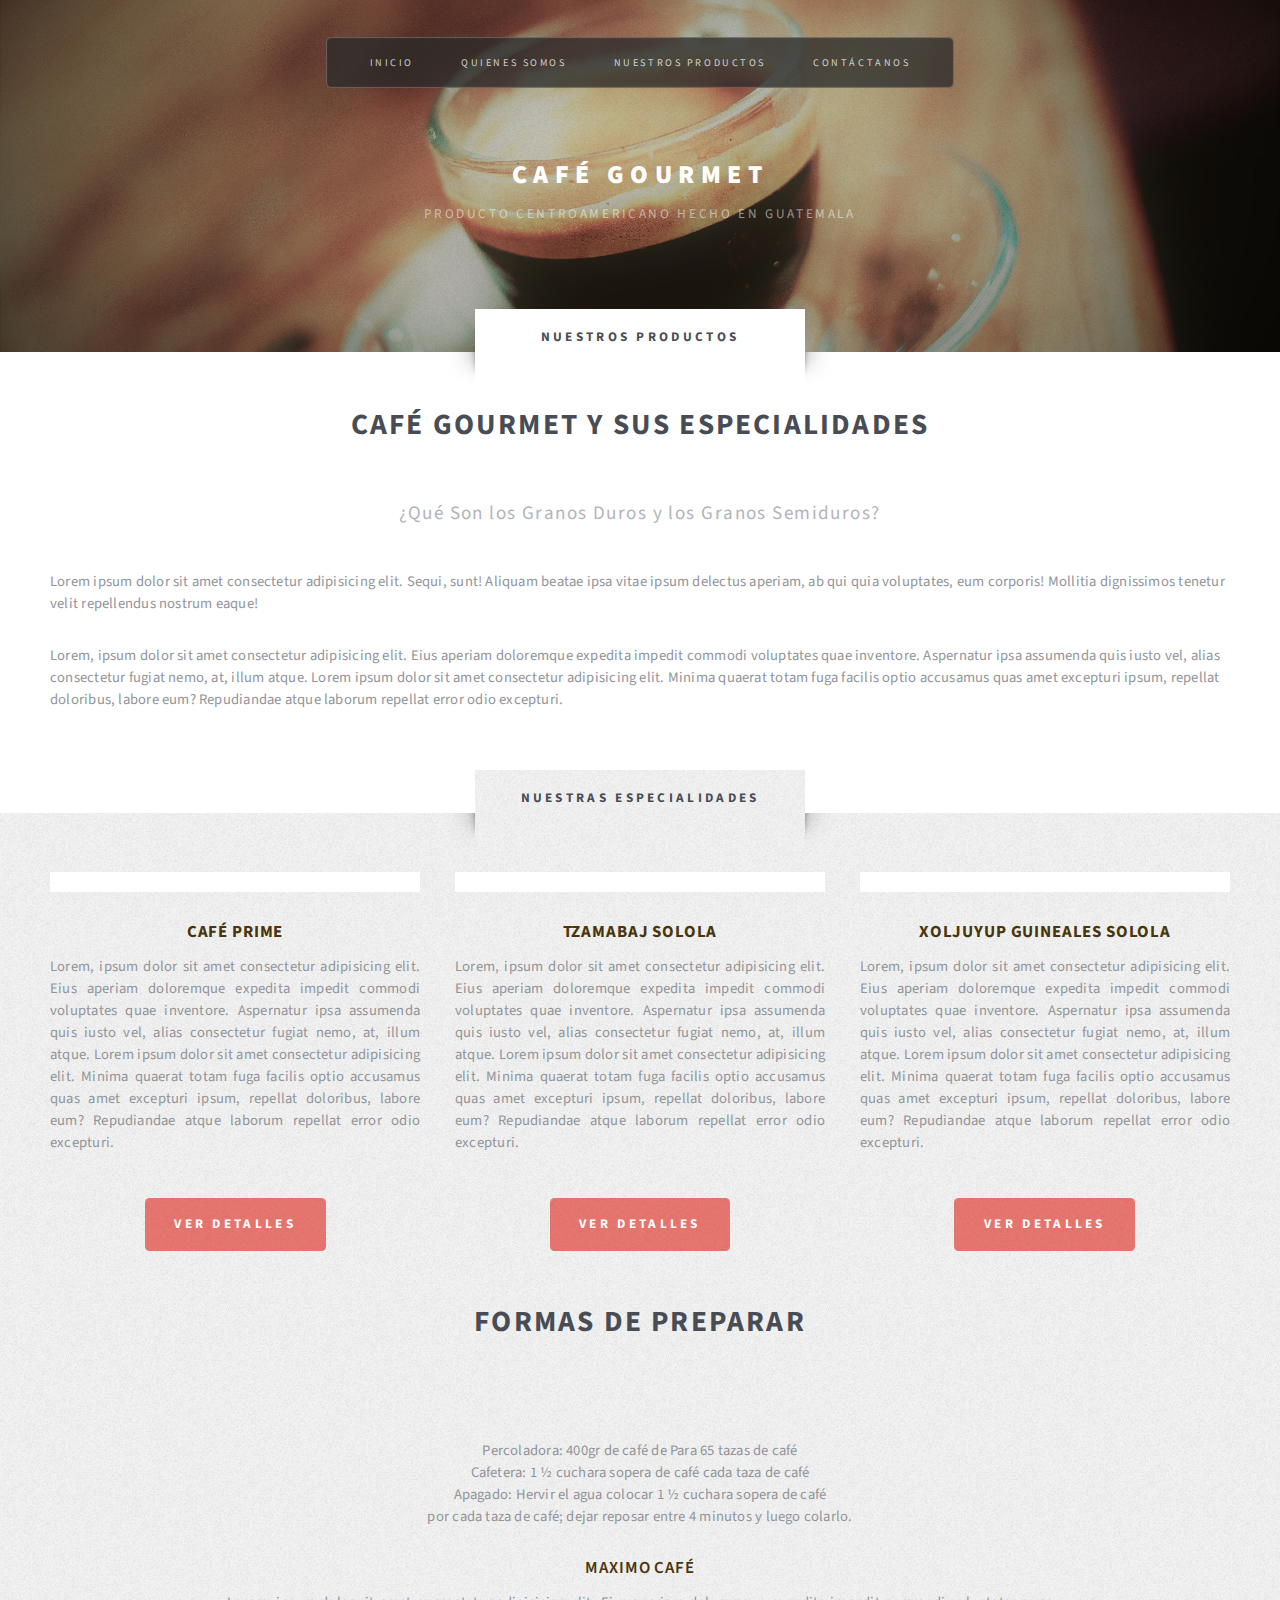
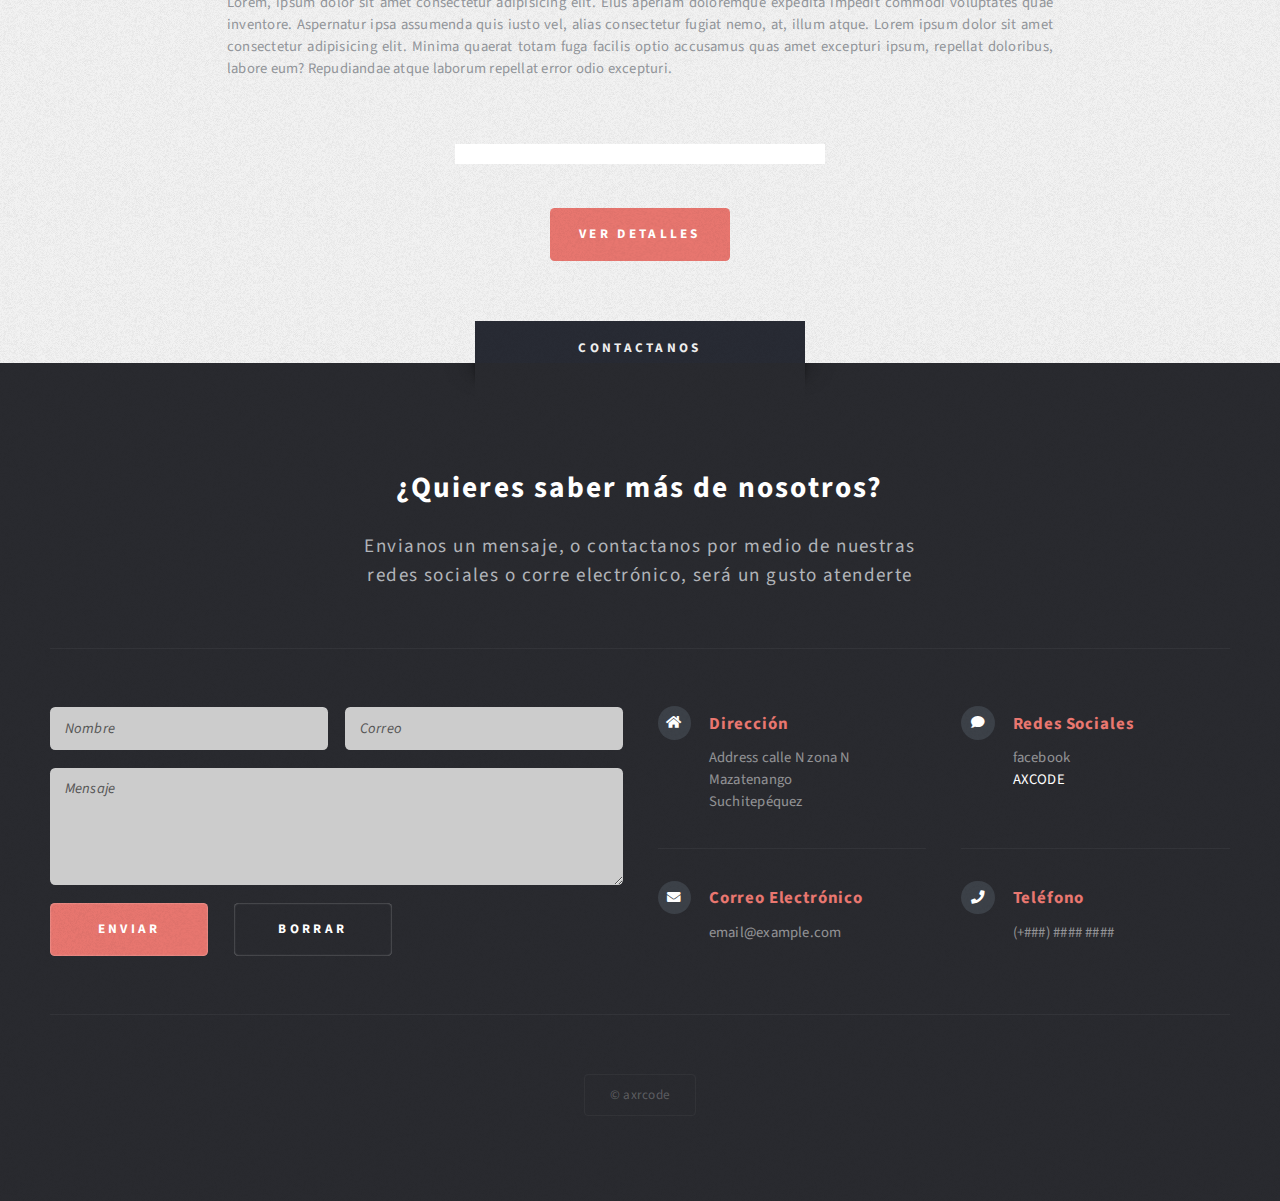
==== commit 543294a9: "Update new origin" ====
--- a/productos.html
+++ b/productos.html
@@ -6,7 +6,7 @@
 -->
 <html>
 	<head>
-		<title>No Sidebar - Escape Velocity by HTML5 UP</title>
+		<title>Productos</title>
 		<meta charset="utf-8" />
 		<meta name="viewport" content="width=device-width, initial-scale=1, user-scalable=no" />
 		<link rel="stylesheet" href="assets/css/main.css" />
@@ -19,7 +19,7 @@
 
 					<!-- Logo -->
 						<div id="logo">
-							<h1><a href="index.html">Café Gourmet Don Rodrigo</a></h1>
+							<h1><a href="index.html">Café Gourmet</a></h1>
 							<p>Producto Centroamericano hecho en Guatemala</p>
 						</div>
 
@@ -46,7 +46,7 @@
 									<li><a href="#">Nisl tempus</a></li>
 								</ul>
 							</li> -->
-<!-- 								<li><a href="left-sidebar.html">Quienes Somos</a></li> -->
+							<!-- <li><a href="left-sidebar.html">Quienes Somos</a></li> -->
 							<li><a href="index.html#intro">Quienes Somos</a></li>
 							<li><a href="productos.html">Nuestros Productos</a></li>
 							<!-- <li><a href="no-sidebar.html">Contactanos</a></li> -->
@@ -65,28 +65,25 @@
 							<div id="content">
 								<article class="box post">
 									<header class="style1">
-										<h2>CAFÉ GOURMET DON RODRIGO Y SUS ESPECIALIDADES </h2>
+										<h2>CAFÉ GOURMET Y SUS ESPECIALIDADES </h2>
 										<center><a href="#" class="image featured icono">
-											<img src="images/logo2.png" alt="" />
+											<img src="https://upload.wikimedia.org/wikipedia/commons/1/1e/RPC-JP_Logo.png" alt="" />
 										</a></center>
 										<p>¿Qué Son los Granos Duros y los Granos Semiduros?</p>
 									</header>
 									
 									<p>
-										“Los granos duros” (Hard Bean en inglés) y “Los Granos Semiduros” (Soft Bean en inglés) 
-										son simplemente dos formas de describir la densidad del café. Se encuentran en un rango 
-										de “Granos estrictamente duros” y “Granos estrictamente suaves”. 
-										El café que crece a más de 4.000-4.500 pies/1.220-1.370 metros sobre el nivel del 
-										mar se conocen como Granos Duros.
+										Lorem ipsum dolor sit amet consectetur adipisicing elit. Sequi, sunt! Aliquam beatae 
+										ipsa vitae ipsum delectus aperiam, ab qui quia voluptates, eum corporis! Mollitia 
+										dignissimos tenetur velit repellendus nostrum eaque!
 									</p>
 									<p>
-										Los granos duros de café son cafés que crecen a altitudes relativamente altas. 
-										Las altas altitudes y las bajas temperaturas producen una fruta madurada más 
-										lentamente y un grano más duro y menos poroso. Cafés de granos duros generalmente 
-										producen una taza más ácida y más sabrosa que los cafés de granos suaves, a pesar 
-										que hay algunas excepciones a esta generalización. La distinción entre grano duro y 
-										suave es usada frecuentemente en evaluaciones de café en América Central, donde esta 
-										tiene descripciones de grado.
+										Lorem, ipsum dolor sit amet consectetur adipisicing elit. Eius aperiam doloremque 
+										expedita impedit commodi voluptates quae inventore. Aspernatur ipsa assumenda quis 
+										iusto vel, alias consectetur fugiat nemo, at, illum atque. Lorem ipsum dolor sit amet 
+										consectetur adipisicing elit. Minima quaerat totam fuga facilis optio accusamus quas
+										amet excepturi ipsum, repellat doloribus, labore eum? Repudiandae atque laborum 
+										repellat error odio excepturi.
 									</p>
 								</article>
 							</div>
@@ -101,14 +98,15 @@
 						<div class="row aln-center">
 							<div class="col-4 col-12-medium">
 								<section class="highlight">
-									<a target="_blank" href="images/espe/prime.PNG" class="image featured"><img src="images/espe/prime.PNG" alt="" /></a>
+									<a target="_blank" href="#" class="image featured"><img src="https://dummyimage.com/600x400/343a40/6c757d" alt="" /></a>
 									<h3><a target="_blank" href="images/espe/prime.PNG">CAFÉ PRIME</a></h3>
 									<p style="text-align: justify;">
-										Cosechado en las faldas del volcán Zúnil, boca costa Nahualá, Sololá, se cultiva 
-										entre 1,100 metros sobre nivel del mar con una variedad de café caturra, con un proceso lavado, 
-										cosecha 2019 - 2020. <br>
-										Es una especialidad que ofrece Café Gourmet Don Rodrigo Café seleccionado y cuenta con 
-										un Perfil de Tueste y taza: Café fuerte Clásico, aromático, cítrico, post gusto ligero amargo.
+										Lorem, ipsum dolor sit amet consectetur adipisicing elit. Eius aperiam doloremque 
+										expedita impedit commodi voluptates quae inventore. Aspernatur ipsa assumenda quis 
+										iusto vel, alias consectetur fugiat nemo, at, illum atque. Lorem ipsum dolor sit amet 
+										consectetur adipisicing elit. Minima quaerat totam fuga facilis optio accusamus quas
+										amet excepturi ipsum, repellat doloribus, labore eum? Repudiandae atque laborum 
+										repellat error odio excepturi.
 									</p>
 									<ul class="actions">
 										<li><a target="_blank" href="images/espe/prime.PNG" class="button style1">Ver Detalles</a></li>
@@ -117,16 +115,15 @@
 							</div>
 							<div class="col-4 col-12-medium">
 								<section class="highlight">
-									<a target="_blank" href="images/espe/tzamabajsolola.PNG" class="image featured"><img src="images/espe/tzamabajsolola.PNG" alt="" /></a>
+									<a target="_blank" href="#" class="image featured"><img src="https://dummyimage.com/600x400/343a40/6c757d" alt="" /></a>
 									<h3><a target="_blank" href="images/espe/tzamabajsolola.PNG">TZAMABAJ SOLOLA</a></h3>
 									<p style="text-align: justify;">
-										Cosechado en las montañas del caserío Tzamabaj Xejuyup Nahualá Sololá. Se cultiva 
-										entre 1400 y 1750 metros sobre el nivel del mar, con una variedad Bourbon, con un 
-										proceso lavado, cosecha 2019 - 2020 <br>
-										Es una de las especialidades que ofrece Café Gourmet Don Rodrigo Café seleccionado y 
-										cuenta con un perfil de Tueste y taza de catación, Tzamabaj es un café cítrico, frutos 
-										del bosque, (uva verde, Manzana verde, Kiwi) Aromático con notas a cacao, caramelizado 
-										con un post gusto alargado (sabor de Boca) Cuerpo Ligero (textura en el paladar)
+										Lorem, ipsum dolor sit amet consectetur adipisicing elit. Eius aperiam doloremque 
+										expedita impedit commodi voluptates quae inventore. Aspernatur ipsa assumenda quis 
+										iusto vel, alias consectetur fugiat nemo, at, illum atque. Lorem ipsum dolor sit amet 
+										consectetur adipisicing elit. Minima quaerat totam fuga facilis optio accusamus quas
+										amet excepturi ipsum, repellat doloribus, labore eum? Repudiandae atque laborum 
+										repellat error odio excepturi.
 									</p>
 									<ul class="actions">
 										<li><a target="_blank" href="images/espe/tzamabajsolola.PNG" class="button style1">Ver Detalles</a></li>
@@ -135,16 +132,15 @@
 							</div>
 							<div class="col-4 col-12-medium">
 								<section class="highlight">
-									<a target="_blank" href="images/espe/xoljuyupguinealessolola.PNG" class="image featured"><img src="images/espe/xoljuyupguinealessolola.PNG" alt="" /></a>
+									<a target="_blank" href="#" class="image featured"><img src="https://dummyimage.com/600x400/343a40/6c757d" alt="" /></a>
 									<h3><a target="_blank" href="images/espe/xoljuyupguinealessolola.PNG">XOLJUYUP GUINEALES SOLOLA</a></h3>
 									<p style="text-align: justify;">
-										Cosechado en montañas lluviosas de caserío Xoljuyup Guineales Santa Catarina Ixtahuacan Sololá, 
-										se cultiva entre 1400 a 1650 metros sobre nivel del mar, con variedades como Bourbon y catuaí, 
-										su proceso lavado y secado en patio, cosecha 2019 - 2020  <br>
-										Es una de las especialidades que ofrece Café Gourmet Don Rodrigo Café seleccionado y cuenta con 
-										un perfil de Tueste y taza de catación, Xoljuyup es un café suave, dulce, aromático, 
-										(achocolatado, galletas) frutos secos, (nuez, almendras) cítrico con Notas a Toronja, 
-										con un post gusto largo (sabor de Boca) Cuerpo Ligero (textura en el paladar)
+										Lorem, ipsum dolor sit amet consectetur adipisicing elit. Eius aperiam doloremque 
+										expedita impedit commodi voluptates quae inventore. Aspernatur ipsa assumenda quis 
+										iusto vel, alias consectetur fugiat nemo, at, illum atque. Lorem ipsum dolor sit amet 
+										consectetur adipisicing elit. Minima quaerat totam fuga facilis optio accusamus quas
+										amet excepturi ipsum, repellat doloribus, labore eum? Repudiandae atque laborum 
+										repellat error odio excepturi.
 									</p>
 									<ul class="actions">
 										<li><a target="_blank" href="images/espe/xoljuyupguinealessolola.PNG" class="button style1">Ver Detalles</a></li>
@@ -155,23 +151,26 @@
 							<div id="content">
 								<article class="box post"> <br>
 									<header class="style1">
-										<h2>FORMAS DE PREPARAR CAFÉ DON RODRIGO</h2>
+										<h2>FORMAS DE PREPARAR</h2>
 									</header>
 
 									<div class="col-4 col-12-medium">
 										<section class="highlight">
 											<p style="text-align: justify; width: 100%;"></p>
-												Percoladora: 400gr de café de Don Rodrigo Para 65 tazas de café <br>
-												Cafetera: 1 ½ cuchara sopera de café don Rodrigo por cada taza de café <br> 
-												Apagado: Hervir el agua colocar 1 ½ cuchara sopera de café de Don Rodrigo <br> 
+												Percoladora: 400gr de café de Para 65 tazas de café <br>
+												Cafetera: 1 ½ cuchara sopera de café cada taza de café <br> 
+												Apagado: Hervir el agua colocar 1 ½ cuchara sopera de café <br> 
 												por cada taza de café; dejar reposar entre 4 minutos y luego colarlo. 
 		
 											</p>
 											<h3><a target="_blank" href="images/espe/xoljuyupguinealessolola.PNG">MAXIMO CAFÉ</a></h3>
 											<center><p style="text-align: justify; width: 70%;">
-												Es una deliciosa mezcla de café con cereales, una de las producciones comerciales de café Don Rodrigo, para los que no les 
-												guste el 100% puro café.  Esta mezcla se está realizando con el fin de poder agradar al paladar de las personas que prefieren 
-												algo suave a su paladar.
+												Lorem, ipsum dolor sit amet consectetur adipisicing elit. Eius aperiam doloremque 
+												expedita impedit commodi voluptates quae inventore. Aspernatur ipsa assumenda quis 
+												iusto vel, alias consectetur fugiat nemo, at, illum atque. Lorem ipsum dolor sit amet 
+												consectetur adipisicing elit. Minima quaerat totam fuga facilis optio accusamus quas
+												amet excepturi ipsum, repellat doloribus, labore eum? Repudiandae atque laborum 
+												repellat error odio excepturi.
 											</p></center>
 											
 										</section>
@@ -182,7 +181,7 @@
 
 							<div class="col-4 col-12-medium">
 								<section class="highlight">
-									<a target="_blank" href="images/espe/maximo.PNG" class="image featured"><img src="images/espe/maximo.PNG" alt="" /></a>
+									<a target="_blank" href="images/espe/maximo.PNG" class="image featured"><img src="https://dummyimage.com/600x400/343a40/6c757d" alt="" /></a>
 									<ul class="actions">
 										<li><a target="_blank" href="images/espe/xoljuyupguinealessolola.PNG" class="button style1">Ver Detalles</a></li>
 									</ul>
@@ -240,7 +239,7 @@
 												<section>
 													<h3 class="icon solid fa-home">Dirección</h3>
 													<p>
-														10a calle 5-52 zona 1<br />
+														Address calle N zona N<br />
 														Mazatenango<br />
 														Suchitepéquez
 													</p>
@@ -251,7 +250,9 @@
 													<h3 class="icon solid fa-comment">Redes Sociales</h3>
 													
 														facebook <br>
-														<a href="https://www.facebook.com/Caf%C3%A9-Gourmet-Don-Rodrigo-101964621362116/" style="text-decoration: none;">Café Gourmet Don Rodrigo</a><br />
+														<a href="https://axrcode.github.io" target="_blank" style="text-decoration: none;">
+															AXCODE
+														</a><br />
 														<!-- <a href="#">linkedin.com/untitled</a><br />
 														<a href="#">facebook.com/untitled</a> -->
 													
@@ -261,7 +262,7 @@
 												<section>
 													<h3 class="icon solid fa-envelope">Correo Electrónico</h3>
 													<p>
-													cafedonrodrigo@hotmail.com
+													email@example.com
 													</p>
 												</section>
 											</div>
@@ -269,7 +270,7 @@
 												<section>
 													<h3 class="icon solid fa-phone">Teléfono</h3>
 													<p>
-													(+512) 5613 8885
+													(+###) #### ####
 													</p>
 												</section>
 											</div>
@@ -280,7 +281,7 @@
 						</div>
 						<div id="copyright">
 							<ul>
-								<li>&copy; Café Gourmet Don Rodrigo.</li>
+								<li>&copy; axrcode</li>
 							</ul>
 						</div>
 					</div>
